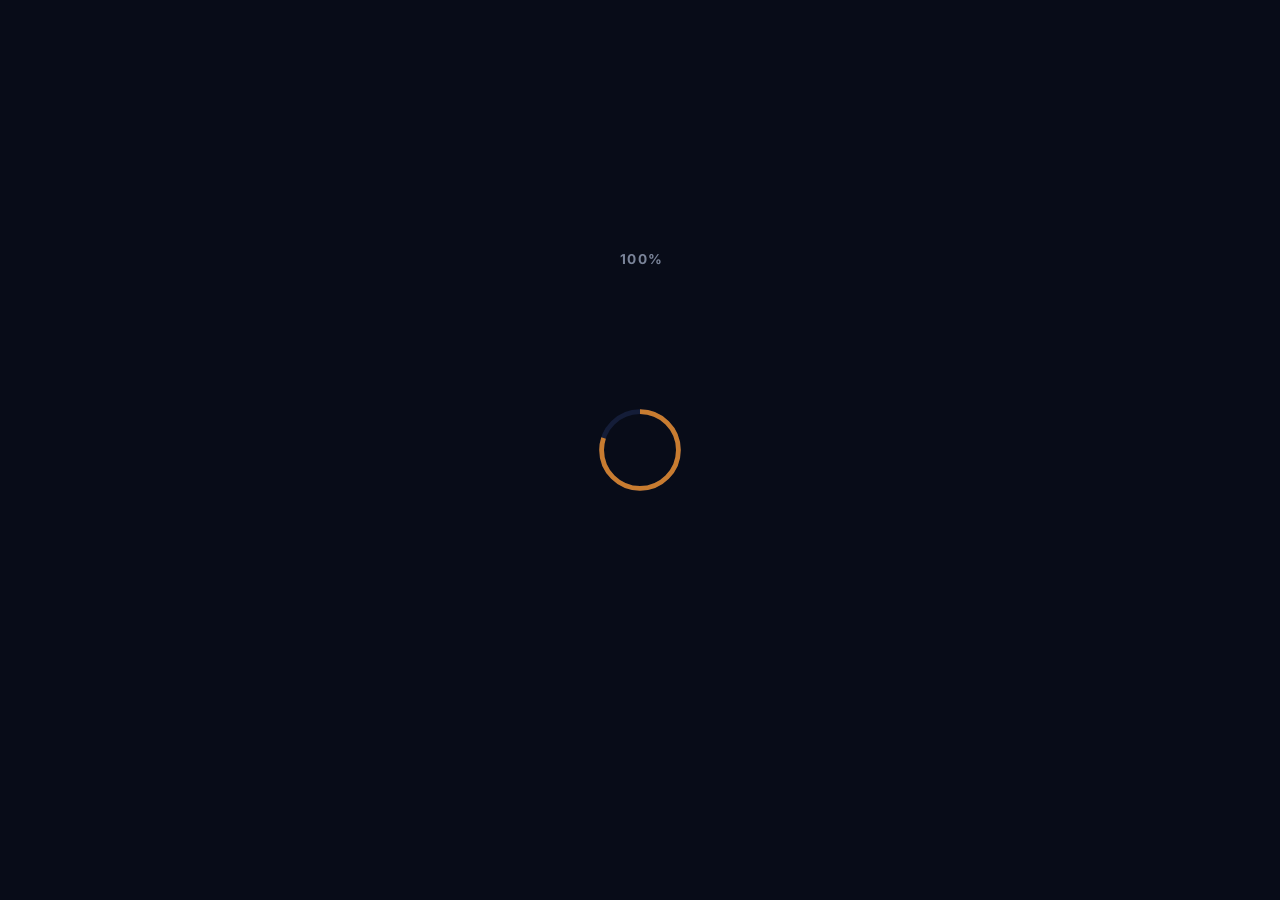
==== index.html @ 6e46254b "deploy: a4b067f86f4d2f88b8461b05ccd16cf66bb3392d" ====
<!DOCTYPE html>
<html lang="en">

<head>
    <meta charset="utf-8" />
    <meta name="viewport" content="width=device-width, initial-scale=1.0" />
    <meta name="description" content="EthicForge — Ethical and sovereign digital craftsmanship. Applications built with respect for privacy, European sovereignty, and transparency." />
    <title>EthicForge — Ethical Digital Craftsmanship</title>
    <base href="/" />
    <link href="_framework/dotnet.26fr80k7ma.js" rel="preload" as="script" fetchpriority="high" crossorigin="anonymous" integrity="sha256-dnIA1uDi0eqRnFB8xCW4eML1jKL5rhtT2BlMMt1Hv2U=" />
    <link rel="preconnect" href="https://fonts.googleapis.com" />
    <link rel="preconnect" href="https://fonts.gstatic.com" crossorigin />
    <link href="https://fonts.googleapis.com/css2?family=Inter:wght@300;400;500;600;700&family=Playfair+Display:ital,wght@0,600;0,700;1,600&display=swap" rel="stylesheet" />
    <link rel="stylesheet" href="css/app.css" />
    <link rel="icon" type="image/png" href="favicon.png" />
    <link href="EthicForge.styles.css" rel="stylesheet" />
    <script type="importmap">{
  "imports": {
    "./_framework/blazor.webassembly.js": "./_framework/blazor.webassembly.66stpp682q.js",
    "./_framework/dotnet.js": "./_framework/dotnet.26fr80k7ma.js",
    "./_framework/dotnet.native.js": "./_framework/dotnet.native.69poregybn.js",
    "./_framework/dotnet.runtime.js": "./_framework/dotnet.runtime.q5rqv3xrhm.js"
  },
  "scopes": {},
  "integrity": {
    "./_framework/blazor.webassembly.66stpp682q.js": "sha256-3lCWrko3zwspV40aQhs2S/IMkRSarnHRKIdkHhuXIBA=",
    "./_framework/blazor.webassembly.js": "sha256-3lCWrko3zwspV40aQhs2S/IMkRSarnHRKIdkHhuXIBA=",
    "./_framework/dotnet.26fr80k7ma.js": "sha256-dnIA1uDi0eqRnFB8xCW4eML1jKL5rhtT2BlMMt1Hv2U=",
    "./_framework/dotnet.js": "sha256-dnIA1uDi0eqRnFB8xCW4eML1jKL5rhtT2BlMMt1Hv2U=",
    "./_framework/dotnet.native.69poregybn.js": "sha256-JvdIvkSF0x6euoPT2QnQSMg2Gyv2oJbFeBi1XmWLYFU=",
    "./_framework/dotnet.native.js": "sha256-JvdIvkSF0x6euoPT2QnQSMg2Gyv2oJbFeBi1XmWLYFU=",
    "./_framework/dotnet.runtime.js": "sha256-ArknccFM1sHNVcih0x1h52AG+abNCoQjl6BlVrv3ePw=",
    "./_framework/dotnet.runtime.q5rqv3xrhm.js": "sha256-ArknccFM1sHNVcih0x1h52AG+abNCoQjl6BlVrv3ePw="
  }
}</script>
</head>

<body>
    <div id="app">
        <div class="loading-screen">
            <svg class="loading-forge" viewBox="0 0 80 80" xmlns="http://www.w3.org/2000/svg">
                <circle r="32" cx="40" cy="40" />
                <circle r="32" cx="40" cy="40" />
            </svg>
            <div class="loading-progress-text"></div>
        </div>
    </div>

    <div id="blazor-error-ui">
        An unhandled error has occurred.
        <a href="." class="reload">Reload</a>
        <span class="dismiss">🗙</span>
    </div>
    <script src="js/animationHelper.js"></script>
    <script src="_framework/blazor.webassembly.66stpp682q.js"></script>
</body>

</html>
---- css/app.css ----
/* ============================================================
   EthicForge — Global Theme
   ============================================================ */

:root {
    /* Palette */
    --color-bg:               #080c18;
    --color-surface:          #0e1428;
    --color-surface-elevated: #141d38;
    --color-border:           rgba(200, 124, 48, 0.18);
    --color-border-subtle:    rgba(255, 255, 255, 0.06);

    /* Brand */
    --color-primary:          #c87c30;
    --color-primary-light:    #e8a040;
    --color-primary-glow:     rgba(200, 124, 48, 0.25);
    --color-secondary:        #2060c8;
    --color-accent:           #2db886;

    /* Text */
    --color-text:             #eef0f6;
    --color-text-muted:       #7a8499;
    --color-text-dim:         #4a5268;

    /* Gradients */
    --gradient-hero:          linear-gradient(135deg, #080c18 0%, #0e1428 40%, #0a1020 100%);
    --gradient-forge:         linear-gradient(135deg, var(--color-primary) 0%, var(--color-primary-light) 100%);
    --gradient-card:          linear-gradient(145deg, #0e1428 0%, #141d38 100%);

    /* Typography */
    --font-heading: 'Playfair Display', Georgia, serif;
    --font-body:    'Inter', 'Helvetica Neue', Arial, sans-serif;

    /* Spacing */
    --section-padding: 5rem 0;
    --container-max:   1180px;

    /* Radius */
    --radius-sm:  6px;
    --radius-md: 12px;
    --radius-lg: 20px;

    /* Shadows */
    --shadow-card:  0 4px 24px rgba(0, 0, 0, 0.4), 0 1px 4px rgba(0, 0, 0, 0.3);
    --shadow-glow:  0 0 32px var(--color-primary-glow);
    --shadow-hover: 0 8px 40px rgba(0, 0, 0, 0.5), 0 0 24px var(--color-primary-glow);

    /* Transitions */
    --transition-fast:   150ms ease;
    --transition-normal: 300ms ease;
    --transition-slow:   600ms ease;
}

/* ============================================================
   Reset & Base
   ============================================================ */

*, *::before, *::after {
    box-sizing: border-box;
    margin: 0;
    padding: 0;
}

html {
    scroll-behavior: smooth;
}

html, body {
    font-family: var(--font-body);
    background-color: var(--color-bg);
    color: var(--color-text);
    line-height: 1.65;
    font-size: 16px;
    -webkit-font-smoothing: antialiased;
    -moz-osx-font-smoothing: grayscale;
}

h1, h2, h3, h4, h5, h6 {
    font-family: var(--font-heading);
    line-height: 1.2;
    color: var(--color-text);
}

a {
    color: var(--color-primary-light);
    text-decoration: none;
    transition: color var(--transition-fast);
}

a:hover {
    color: var(--color-primary);
}

h1:focus {
    outline: none;
}

/* ============================================================
   Layout Utilities
   ============================================================ */

.container {
    max-width: var(--container-max);
    margin: 0 auto;
    padding: 0 1.5rem;
}

.section {
    padding: var(--section-padding);
}

.section--alt {
    background-color: var(--color-surface);
}

.section--dark {
    background-color: var(--color-surface-elevated);
}

/* ============================================================
   Buttons
   ============================================================ */

.btn {
    display: inline-flex;
    align-items: center;
    gap: 0.5rem;
    padding: 0.75rem 1.75rem;
    font-family: var(--font-body);
    font-size: 0.95rem;
    font-weight: 600;
    border-radius: var(--radius-md);
    border: none;
    cursor: pointer;
    text-decoration: none;
    transition: all var(--transition-normal);
    letter-spacing: 0.02em;
}

.btn-primary {
    background: var(--gradient-forge);
    color: #fff;
    box-shadow: 0 4px 16px rgba(200, 124, 48, 0.3);
}

.btn-primary:hover {
    transform: translateY(-2px);
    box-shadow: 0 8px 24px rgba(200, 124, 48, 0.5);
    color: #fff;
}

.btn-outline {
    background: transparent;
    color: var(--color-primary-light);
    border: 1.5px solid var(--color-border);
}

.btn-outline:hover {
    background: var(--color-primary-glow);
    border-color: var(--color-primary);
    color: var(--color-primary-light);
    transform: translateY(-2px);
}

/* ============================================================
   Scroll Animations
   ============================================================ */

.animate-on-scroll {
    opacity: 0;
    transform: translateY(28px);
    transition: opacity var(--transition-slow), transform var(--transition-slow);
}

.animate-on-scroll.is-visible {
    opacity: 1;
    transform: translateY(0);
}

.animate-on-scroll[data-delay="1"] { transition-delay: 100ms; }
.animate-on-scroll[data-delay="2"] { transition-delay: 200ms; }
.animate-on-scroll[data-delay="3"] { transition-delay: 300ms; }
.animate-on-scroll[data-delay="4"] { transition-delay: 400ms; }
.animate-on-scroll[data-delay="5"] { transition-delay: 500ms; }

/* ============================================================
   Page Entry Animation
   ============================================================ */

@keyframes fadeSlideUp {
    from { opacity: 0; transform: translateY(24px); }
    to   { opacity: 1; transform: translateY(0); }
}

@keyframes fadeIn {
    from { opacity: 0; }
    to   { opacity: 1; }
}

@keyframes glowPulse {
    0%, 100% { box-shadow: 0 0 20px var(--color-primary-glow); }
    50%       { box-shadow: 0 0 48px rgba(200, 124, 48, 0.45); }
}

@keyframes gradientShift {
    0%   { background-position: 0% 50%; }
    50%  { background-position: 100% 50%; }
    100% { background-position: 0% 50%; }
}

@keyframes float {
    0%, 100% { transform: translateY(0); }
    50%       { transform: translateY(-8px); }
}

/* ============================================================
   Loading Screen
   ============================================================ */

.loading-screen {
    display: flex;
    flex-direction: column;
    align-items: center;
    justify-content: center;
    min-height: 100vh;
    background: var(--color-bg);
}

.loading-forge {
    display: block;
    width: 6rem;
    height: 6rem;
}

.loading-forge circle {
    fill: none;
    stroke: var(--color-surface-elevated);
    stroke-width: 4px;
    transform-origin: 50% 50%;
    transform: rotate(-90deg);
}

.loading-forge circle:last-child {
    stroke: var(--color-primary);
    stroke-dasharray: calc(3.141 * var(--blazor-load-percentage, 0%) * 0.64), 500%;
    transition: stroke-dasharray 0.05s ease-in-out;
}

.loading-progress-text {
    margin-top: 1rem;
    color: var(--color-text-muted);
    font-size: 0.85rem;
    letter-spacing: 0.08em;
    text-transform: uppercase;
}

.loading-progress-text::after {
    content: attr(class);
    content: "Loading…";
}

/* ============================================================
   Error UI
   ============================================================ */

#blazor-error-ui {
    color-scheme: dark;
    background: #1a0a0a;
    border-top: 2px solid #c83030;
    color: #f0d0d0;
    bottom: 0;
    box-shadow: 0 -2px 12px rgba(200, 48, 48, 0.3);
    box-sizing: border-box;
    display: none;
    left: 0;
    padding: 0.75rem 1.5rem;
    position: fixed;
    width: 100%;
    z-index: 9999;
    font-size: 0.9rem;
}

#blazor-error-ui .dismiss {
    cursor: pointer;
    position: absolute;
    right: 1rem;
    top: 0.6rem;
    font-size: 1.1rem;
}

#blazor-error-ui .reload {
    color: #e88080;
    text-decoration: underline;
    margin-left: 0.5rem;
}

.blazor-error-boundary {
    background: #1a0a0a;
    border: 1px solid #c83030;
    border-radius: var(--radius-md);
    padding: 1rem 1rem 1rem 3.5rem;
    color: #f0d0d0;
    position: relative;
}

.blazor-error-boundary::before {
    content: "⚠";
    position: absolute;
    left: 1rem;
    top: 1rem;
    font-size: 1.5rem;
}

.blazor-error-boundary::after {
    content: "An error has occurred.";
}

/* ============================================================
   Form Elements
   ============================================================ */

.form-group {
    display: flex;
    flex-direction: column;
    gap: 0.4rem;
}

.form-label {
    font-size: 0.9rem;
    font-weight: 500;
    color: var(--color-text-muted);
    letter-spacing: 0.03em;
}

.form-control {
    background: var(--color-surface-elevated);
    border: 1.5px solid var(--color-border);
    border-radius: var(--radius-sm);
    color: var(--color-text);
    font-family: var(--font-body);
    font-size: 0.95rem;
    padding: 0.75rem 1rem;
    width: 100%;
    transition: border-color var(--transition-fast), box-shadow var(--transition-fast);
    outline: none;
}

.form-control:focus {
    border-color: var(--color-primary);
    box-shadow: 0 0 0 3px var(--color-primary-glow);
}

.form-control::placeholder {
    color: var(--color-text-dim);
}

.valid.modified:not([type=checkbox]) {
    border-color: var(--color-accent);
}

.invalid {
    border-color: #c83030;
}

.validation-message {
    color: #e87070;
    font-size: 0.82rem;
}

/* ============================================================
   Divider
   ============================================================ */

.divider {
    height: 1px;
    background: linear-gradient(90deg, transparent, var(--color-border), transparent);
    margin: 0;
}

/* ============================================================
   Badge
   ============================================================ */

.badge {
    display: inline-flex;
    align-items: center;
    gap: 0.3rem;
    padding: 0.3rem 0.8rem;
    font-size: 0.78rem;
    font-weight: 600;
    border-radius: 100px;
    letter-spacing: 0.04em;
    text-transform: uppercase;
}

.badge--primary {
    background: var(--color-primary-glow);
    color: var(--color-primary-light);
    border: 1px solid var(--color-border);
}

.badge--accent {
    background: rgba(45, 184, 134, 0.15);
    color: var(--color-accent);
    border: 1px solid rgba(45, 184, 134, 0.3);
}

.badge--secondary {
    background: rgba(32, 96, 200, 0.15);
    color: #5090e8;
    border: 1px solid rgba(32, 96, 200, 0.3);
}

#blazor-error-ui {
    color-scheme: light only;
    background: lightyellow;
    bottom: 0;
    box-shadow: 0 -1px 2px rgba(0, 0, 0, 0.2);
    box-sizing: border-box;
    display: none;
    left: 0;
    padding: 0.6rem 1.25rem 0.7rem 1.25rem;
    position: fixed;
    width: 100%;
    z-index: 1000;
}

    #blazor-error-ui .dismiss {
        cursor: pointer;
        position: absolute;
        right: 0.75rem;
        top: 0.5rem;
    }

.blazor-error-boundary {
    background: url([data-uri]) no-repeat 1rem/1.8rem, #b32121;
    padding: 1rem 1rem 1rem 3.7rem;
    color: white;
}

    .blazor-error-boundary::after {
        content: "An error has occurred."
    }

.loading-progress {
    position: absolute;
    display: block;
    width: 8rem;
    height: 8rem;
    inset: 20vh 0 auto 0;
    margin: 0 auto 0 auto;
}

    .loading-progress circle {
        fill: none;
        stroke: #e0e0e0;
        stroke-width: 0.6rem;
        transform-origin: 50% 50%;
        transform: rotate(-90deg);
    }

        .loading-progress circle:last-child {
            stroke: #1b6ec2;
            stroke-dasharray: calc(3.141 * var(--blazor-load-percentage, 0%) * 0.8), 500%;
            transition: stroke-dasharray 0.05s ease-in-out;
        }

.loading-progress-text {
    position: absolute;
    text-align: center;
    font-weight: bold;
    inset: calc(20vh + 3.25rem) 0 auto 0.2rem;
}

    .loading-progress-text:after {
        content: var(--blazor-load-percentage-text, "Loading");
    }

code {
    color: #c02d76;
}

.form-floating > .form-control-plaintext::placeholder, .form-floating > .form-control::placeholder {
    color: var(--bs-secondary-color);
    text-align: end;
}

.form-floating > .form-control-plaintext:focus::placeholder, .form-floating > .form-control:focus::placeholder {
    text-align: start;
}
---- EthicForge.styles.css ----
/* /Components/Shared/AppCard.razor.rz.scp.css */
.app-card[b-y9lmzul1z5] {
    background: var(--gradient-card);
    border: 1px solid var(--color-border);
    border-radius: var(--radius-lg);
    padding: 2rem;
    display: flex;
    flex-direction: column;
    gap: 1rem;
    transition: border-color var(--transition-normal), box-shadow var(--transition-normal), transform var(--transition-normal);
}

.app-card:hover[b-y9lmzul1z5] {
    border-color: var(--color-primary);
    box-shadow: var(--shadow-hover);
    transform: translateY(-6px);
}

.app-card__header[b-y9lmzul1z5] {
    display: flex;
    align-items: center;
    justify-content: space-between;
}

.app-card__icon[b-y9lmzul1z5] {
    font-size: 2.5rem;
    line-height: 1;
    width: 3.5rem;
    height: 3.5rem;
    display: flex;
    align-items: center;
    justify-content: center;
    background: var(--color-primary-glow);
    border-radius: var(--radius-md);
    border: 1px solid var(--color-border);
}

.app-card__title[b-y9lmzul1z5] {
    font-family: var(--font-heading);
    font-size: 1.3rem;
    font-weight: 600;
    color: var(--color-text);
}

.app-card__description[b-y9lmzul1z5] {
    font-size: 0.93rem;
    color: var(--color-text-muted);
    line-height: 1.7;
    flex: 1;
}

.app-card__tags[b-y9lmzul1z5] {
    display: flex;
    flex-wrap: wrap;
    gap: 0.4rem;
}

.app-card__link[b-y9lmzul1z5] {
    align-self: flex-start;
    margin-top: 0.5rem;
    font-size: 0.88rem;
    padding: 0.55rem 1.2rem;
}
/* /Components/Shared/HeroSection.razor.rz.scp.css */
.hero[b-16h25cfgze] {
    position: relative;
    min-height: 100vh;
    display: flex;
    flex-direction: column;
    justify-content: center;
    overflow: hidden;
    background: var(--gradient-hero);
}

.hero__bg-grid[b-16h25cfgze] {
    position: absolute;
    inset: 0;
    background-image:
        linear-gradient(rgba(200, 124, 48, 0.04) 1px, transparent 1px),
        linear-gradient(90deg, rgba(200, 124, 48, 0.04) 1px, transparent 1px);
    background-size: 60px 60px;
    mask-image: radial-gradient(ellipse 80% 80% at 50% 50%, black 30%, transparent 100%);
}

.hero__glow[b-16h25cfgze] {
    position: absolute;
    width: 700px;
    height: 700px;
    top: 50%;
    left: 50%;
    transform: translate(-50%, -55%);
    background: radial-gradient(circle, rgba(200, 124, 48, 0.12) 0%, transparent 65%);
    pointer-events: none;
    animation: glowPulse 6s ease-in-out infinite;
}

.hero__content[b-16h25cfgze] {
    position: relative;
    z-index: 1;
    text-align: center;
    padding-top: 6rem;
    padding-bottom: 4rem;
}

.hero__eyebrow[b-16h25cfgze] {
    margin-bottom: 1.5rem;
    animation: fadeSlideUp 0.7s ease both;
}

.hero__title[b-16h25cfgze] {
    font-size: clamp(2.4rem, 6vw, 5rem);
    font-weight: 700;
    line-height: 1.1;
    letter-spacing: -0.02em;
    background: linear-gradient(135deg, #eef0f6 30%, var(--color-primary-light) 100%);
    -webkit-background-clip: text;
    -webkit-text-fill-color: transparent;
    background-clip: text;
    margin-bottom: 1.5rem;
    animation: fadeSlideUp 0.7s 0.1s ease both;
}

.hero__subtitle[b-16h25cfgze] {
    font-size: clamp(1rem, 2vw, 1.25rem);
    color: var(--color-text-muted);
    max-width: 640px;
    margin: 0 auto 2.5rem;
    line-height: 1.7;
    animation: fadeSlideUp 0.7s 0.2s ease both;
}

.hero__actions[b-16h25cfgze] {
    display: flex;
    gap: 1rem;
    justify-content: center;
    flex-wrap: wrap;
    animation: fadeSlideUp 0.7s 0.3s ease both;
}

.hero__scroll-hint[b-16h25cfgze] {
    position: absolute;
    bottom: 2rem;
    left: 50%;
    transform: translateX(-50%);
    display: flex;
    flex-direction: column;
    align-items: center;
    animation: fadeIn 1s 1s ease both;
}

.hero__scroll-icon[b-16h25cfgze] {
    display: block;
    width: 24px;
    height: 24px;
    border-right: 2px solid var(--color-primary);
    border-bottom: 2px solid var(--color-primary);
    transform: rotate(45deg);
    animation: float 1.8s ease-in-out infinite;
    opacity: 0.7;
}

@media (max-width: 640px) {
    .hero__content[b-16h25cfgze] {
        padding-top: 5rem;
    }

    .hero__actions[b-16h25cfgze] {
        flex-direction: column;
        align-items: center;
    }
}
/* /Components/Shared/SectionTitle.razor.rz.scp.css */
.section-title[b-678awz00w9] {
    margin-bottom: 3rem;
}

.section-title--centered[b-678awz00w9] {
    text-align: center;
}

.section-title__eyebrow[b-678awz00w9] {
    display: inline-block;
    font-size: 0.8rem;
    font-weight: 700;
    letter-spacing: 0.12em;
    text-transform: uppercase;
    color: var(--color-primary);
    margin-bottom: 0.75rem;
    position: relative;
    padding: 0 1rem;
}

.section-title__eyebrow[b-678awz00w9]::before,
.section-title__eyebrow[b-678awz00w9]::after {
    content: '';
    position: absolute;
    top: 50%;
    width: 24px;
    height: 1px;
    background: var(--color-primary);
    opacity: 0.6;
}

.section-title__eyebrow[b-678awz00w9]::before { right: 100%; transform: translateX(8px); }
.section-title__eyebrow[b-678awz00w9]::after  { left: 100%;  transform: translateX(-8px); }

.section-title__heading[b-678awz00w9] {
    font-size: clamp(1.8rem, 4vw, 2.8rem);
    font-weight: 700;
    color: var(--color-text);
    margin-bottom: 1rem;
}

.section-title__subtitle[b-678awz00w9] {
    font-size: 1.05rem;
    color: var(--color-text-muted);
    max-width: 560px;
    line-height: 1.7;
}

.section-title--centered .section-title__subtitle[b-678awz00w9] {
    margin: 0 auto;
}
/* /Components/Shared/ValueCard.razor.rz.scp.css */
.value-card[b-uktb8iy7e4] {
    display: flex;
    gap: 1.25rem;
    align-items: flex-start;
    background: var(--gradient-card);
    border: 1px solid var(--color-border);
    border-radius: var(--radius-lg);
    padding: 1.75rem;
    transition: border-color var(--transition-normal), box-shadow var(--transition-normal), transform var(--transition-normal);
}

.value-card:hover[b-uktb8iy7e4] {
    border-color: var(--color-primary);
    box-shadow: var(--shadow-hover);
    transform: translateY(-4px);
}

.value-card__icon[b-uktb8iy7e4] {
    font-size: 2rem;
    line-height: 1;
    flex-shrink: 0;
    width: 3rem;
    height: 3rem;
    display: flex;
    align-items: center;
    justify-content: center;
    background: var(--color-primary-glow);
    border-radius: var(--radius-md);
    border: 1px solid var(--color-border);
}

.value-card__body[b-uktb8iy7e4] {
    flex: 1;
}

.value-card__title[b-uktb8iy7e4] {
    font-family: var(--font-heading);
    font-size: 1.15rem;
    font-weight: 600;
    color: var(--color-text);
    margin-bottom: 0.5rem;
}

.value-card__description[b-uktb8iy7e4] {
    font-size: 0.92rem;
    color: var(--color-text-muted);
    line-height: 1.65;
}
/* /Layout/Footer.razor.rz.scp.css */
.site-footer[b-7r4e5w9lx4] {
    background: var(--color-surface);
    margin-top: auto;
}

.site-footer__inner[b-7r4e5w9lx4] {
    display: grid;
    grid-template-columns: 1fr auto 1fr;
    align-items: center;
    gap: 2rem;
    padding-top: 3rem;
    padding-bottom: 2.5rem;
}

.site-footer__brand[b-7r4e5w9lx4] {
    display: flex;
    flex-direction: column;
    gap: 0.4rem;
}

.site-footer__brand-icon[b-7r4e5w9lx4] {
    font-size: 1.5rem;
    color: var(--color-primary);
}

.site-footer__brand-name[b-7r4e5w9lx4] {
    font-family: var(--font-heading);
    font-size: 1.1rem;
    font-weight: 700;
    color: var(--color-text);
}

.site-footer__tagline[b-7r4e5w9lx4] {
    font-size: 0.83rem;
    color: var(--color-text-dim);
}

.site-footer__nav[b-7r4e5w9lx4] {
    display: flex;
    flex-direction: column;
    gap: 0.5rem;
    align-items: center;
}

.site-footer__link[b-7r4e5w9lx4] {
    font-size: 0.88rem;
    color: var(--color-text-muted);
    text-decoration: none;
    transition: color var(--transition-fast);
}

.site-footer__link:hover[b-7r4e5w9lx4] {
    color: var(--color-primary-light);
}

.site-footer__badges[b-7r4e5w9lx4] {
    display: flex;
    flex-direction: column;
    gap: 0.5rem;
    align-items: flex-end;
}

.site-footer__bottom[b-7r4e5w9lx4] {
    border-top: 1px solid var(--color-border-subtle);
    padding: 1rem 0;
}

.site-footer__bottom .container[b-7r4e5w9lx4] {
    display: flex;
    justify-content: space-between;
    align-items: center;
    font-size: 0.82rem;
    color: var(--color-text-dim);
}

.site-footer__bottom a[b-7r4e5w9lx4] {
    color: var(--color-text-dim);
    text-decoration: none;
    transition: color var(--transition-fast);
}

.site-footer__bottom a:hover[b-7r4e5w9lx4] {
    color: var(--color-primary-light);
}

@media (max-width: 768px) {
    .site-footer__inner[b-7r4e5w9lx4] {
        grid-template-columns: 1fr;
        text-align: center;
    }

    .site-footer__brand[b-7r4e5w9lx4] {
        align-items: center;
    }

    .site-footer__badges[b-7r4e5w9lx4] {
        align-items: center;
        flex-direction: row;
        flex-wrap: wrap;
        justify-content: center;
    }

    .site-footer__bottom .container[b-7r4e5w9lx4] {
        flex-direction: column;
        gap: 0.5rem;
    }
}
/* /Layout/Header.razor.rz.scp.css */
.site-header[b-1p9797nj6e] {
    position: fixed;
    top: 0;
    left: 0;
    right: 0;
    z-index: 100;
    transition: background var(--transition-normal), box-shadow var(--transition-normal), backdrop-filter var(--transition-normal);
    background: transparent;
}

.site-header--scrolled[b-1p9797nj6e] {
    background: rgba(8, 12, 24, 0.88);
    backdrop-filter: blur(16px);
    -webkit-backdrop-filter: blur(16px);
    box-shadow: 0 1px 0 var(--color-border-subtle);
}

.site-header__inner[b-1p9797nj6e] {
    display: flex;
    align-items: center;
    justify-content: space-between;
    height: 4.5rem;
}

/* Brand */
.site-header__brand[b-1p9797nj6e] {
    display: flex;
    align-items: center;
    gap: 0.6rem;
    text-decoration: none;
    color: var(--color-text);
    font-weight: 700;
    font-size: 1.1rem;
    letter-spacing: 0.02em;
    transition: color var(--transition-fast);
}

.site-header__brand:hover[b-1p9797nj6e] {
    color: var(--color-primary-light);
}

.site-header__brand-icon[b-1p9797nj6e] {
    font-size: 1.4rem;
    line-height: 1;
    color: var(--color-primary);
}

.site-header__brand-name[b-1p9797nj6e] {
    font-family: var(--font-heading);
}

/* Navigation */
.site-header__nav[b-1p9797nj6e] {
    display: flex;
    align-items: center;
    gap: 0.25rem;
}

.site-header__link[b-1p9797nj6e] {
    padding: 0.5rem 0.9rem;
    font-size: 0.92rem;
    font-weight: 500;
    color: var(--color-text-muted);
    text-decoration: none;
    border-radius: var(--radius-sm);
    transition: color var(--transition-fast), background var(--transition-fast);
    letter-spacing: 0.01em;
}

.site-header__link:hover[b-1p9797nj6e] {
    color: var(--color-text);
    background: rgba(255, 255, 255, 0.06);
}

.site-header__link.active[b-1p9797nj6e] {
    color: var(--color-primary-light);
    background: var(--color-primary-glow);
}

/* Burger */
.site-header__burger[b-1p9797nj6e] {
    display: none;
    flex-direction: column;
    gap: 5px;
    background: none;
    border: none;
    cursor: pointer;
    padding: 0.5rem;
    border-radius: var(--radius-sm);
    transition: background var(--transition-fast);
}

.site-header__burger:hover[b-1p9797nj6e] {
    background: rgba(255, 255, 255, 0.06);
}

.site-header__burger span[b-1p9797nj6e] {
    display: block;
    width: 22px;
    height: 2px;
    background: var(--color-text-muted);
    border-radius: 2px;
    transition: transform var(--transition-normal), opacity var(--transition-normal), background var(--transition-fast);
}

.site-header__burger--open span:nth-child(1)[b-1p9797nj6e] {
    transform: translateY(7px) rotate(45deg);
    background: var(--color-primary);
}

.site-header__burger--open span:nth-child(2)[b-1p9797nj6e] {
    opacity: 0;
}

.site-header__burger--open span:nth-child(3)[b-1p9797nj6e] {
    transform: translateY(-7px) rotate(-45deg);
    background: var(--color-primary);
}

/* Mobile */
@media (max-width: 768px) {
    .site-header__burger[b-1p9797nj6e] {
        display: flex;
    }

    .site-header__nav[b-1p9797nj6e] {
        position: fixed;
        top: 4.5rem;
        left: 0;
        right: 0;
        flex-direction: column;
        align-items: stretch;
        background: rgba(8, 12, 24, 0.97);
        backdrop-filter: blur(20px);
        padding: 1rem;
        gap: 0.25rem;
        transform: translateY(-110%);
        opacity: 0;
        transition: transform var(--transition-normal), opacity var(--transition-normal);
        pointer-events: none;
        border-bottom: 1px solid var(--color-border);
    }

    .site-header__nav--open[b-1p9797nj6e] {
        transform: translateY(0);
        opacity: 1;
        pointer-events: all;
    }

    .site-header__link[b-1p9797nj6e] {
        padding: 0.9rem 1rem;
        font-size: 1rem;
    }
}
/* /Layout/MainLayout.razor.rz.scp.css */
.main-content[b-xq225tthth] {
    min-height: 100vh;
    display: flex;
    flex-direction: column;
}

/* /Layout/NavMenu.razor.rz.scp.css */
.navbar-toggler[b-r9l65b6pxp] {
    background-color: rgba(255, 255, 255, 0.1);
}

.top-row[b-r9l65b6pxp] {
    min-height: 3.5rem;
    background-color: rgba(0,0,0,0.4);
}

.navbar-brand[b-r9l65b6pxp] {
    font-size: 1.1rem;
}

.bi[b-r9l65b6pxp] {
    display: inline-block;
    position: relative;
    width: 1.25rem;
    height: 1.25rem;
    margin-right: 0.75rem;
    top: -1px;
    background-size: cover;
}

.bi-house-door-fill-nav-menu[b-r9l65b6pxp] {
    background-image: url("data:image/svg+xml,%3Csvg xmlns='http://www.w3.org/2000/svg' width='16' height='16' fill='white' class='bi bi-house-door-fill' viewBox='0 0 16 16'%3E%3Cpath d='M6.5 14.5v-3.505c0-.245.25-.495.5-.495h2c.25 0 .5.25.5.5v3.5a.5.5 0 0 0 .5.5h4a.5.5 0 0 0 .5-.5v-7a.5.5 0 0 0-.146-.354L13 5.793V2.5a.5.5 0 0 0-.5-.5h-1a.5.5 0 0 0-.5.5v1.293L8.354 1.146a.5.5 0 0 0-.708 0l-6 6A.5.5 0 0 0 1.5 7.5v7a.5.5 0 0 0 .5.5h4a.5.5 0 0 0 .5-.5Z'/%3E%3C/svg%3E");
}

.bi-plus-square-fill-nav-menu[b-r9l65b6pxp] {
    background-image: url("data:image/svg+xml,%3Csvg xmlns='http://www.w3.org/2000/svg' width='16' height='16' fill='white' class='bi bi-plus-square-fill' viewBox='0 0 16 16'%3E%3Cpath d='M2 0a2 2 0 0 0-2 2v12a2 2 0 0 0 2 2h12a2 2 0 0 0 2-2V2a2 2 0 0 0-2-2H2zm6.5 4.5v3h3a.5.5 0 0 1 0 1h-3v3a.5.5 0 0 1-1 0v-3h-3a.5.5 0 0 1 0-1h3v-3a.5.5 0 0 1 1 0z'/%3E%3C/svg%3E");
}

.bi-list-nested-nav-menu[b-r9l65b6pxp] {
    background-image: url("data:image/svg+xml,%3Csvg xmlns='http://www.w3.org/2000/svg' width='16' height='16' fill='white' class='bi bi-list-nested' viewBox='0 0 16 16'%3E%3Cpath fill-rule='evenodd' d='M4.5 11.5A.5.5 0 0 1 5 11h10a.5.5 0 0 1 0 1H5a.5.5 0 0 1-.5-.5zm-2-4A.5.5 0 0 1 3 7h10a.5.5 0 0 1 0 1H3a.5.5 0 0 1-.5-.5zm-2-4A.5.5 0 0 1 1 3h10a.5.5 0 0 1 0 1H1a.5.5 0 0 1-.5-.5z'/%3E%3C/svg%3E");
}

.nav-item[b-r9l65b6pxp] {
    font-size: 0.9rem;
    padding-bottom: 0.5rem;
}

    .nav-item:first-of-type[b-r9l65b6pxp] {
        padding-top: 1rem;
    }

    .nav-item:last-of-type[b-r9l65b6pxp] {
        padding-bottom: 1rem;
    }

    .nav-item[b-r9l65b6pxp]  a {
        color: #d7d7d7;
        border-radius: 4px;
        height: 3rem;
        display: flex;
        align-items: center;
        line-height: 3rem;
    }

.nav-item[b-r9l65b6pxp]  a.active {
    background-color: rgba(255,255,255,0.37);
    color: white;
}

.nav-item[b-r9l65b6pxp]  a:hover {
    background-color: rgba(255,255,255,0.1);
    color: white;
}

@media (min-width: 641px) {
    .navbar-toggler[b-r9l65b6pxp] {
        display: none;
    }

    .collapse[b-r9l65b6pxp] {
        /* Never collapse the sidebar for wide screens */
        display: block;
    }

    .nav-scrollable[b-r9l65b6pxp] {
        /* Allow sidebar to scroll for tall menus */
        height: calc(100vh - 3.5rem);
        overflow-y: auto;
    }
}
/* /Pages/Contact.razor.rz.scp.css */
.contact-hero[b-rla1b433xr] {
    padding: 10rem 0 5rem;
    background: var(--gradient-hero);
    text-align: center;
    animation: fadeSlideUp 0.7s ease both;
}

.contact-hero__content[b-rla1b433xr] {
    display: flex;
    flex-direction: column;
    align-items: center;
    gap: 1rem;
}

.contact-hero__content h1[b-rla1b433xr] {
    font-size: clamp(2rem, 5vw, 3.5rem);
    background: linear-gradient(135deg, #eef0f6 30%, var(--color-primary-light) 100%);
    -webkit-background-clip: text;
    -webkit-text-fill-color: transparent;
    background-clip: text;
}

.contact-hero__content p[b-rla1b433xr] {
    font-size: 1.1rem;
    color: var(--color-text-muted);
    max-width: 520px;
    line-height: 1.7;
}

/* Layout */
.contact-layout[b-rla1b433xr] {
    display: grid;
    grid-template-columns: 1fr 1fr;
    gap: 4rem;
    align-items: start;
}

/* Info */
.contact-info h2[b-rla1b433xr] {
    font-size: 1.8rem;
    margin-bottom: 1rem;
    color: var(--color-text);
}

.contact-info > p[b-rla1b433xr] {
    color: var(--color-text-muted);
    line-height: 1.75;
    margin-bottom: 2rem;
}

.contact-channels[b-rla1b433xr] {
    display: flex;
    flex-direction: column;
    gap: 1rem;
    margin-bottom: 2rem;
}

.contact-channel[b-rla1b433xr] {
    display: flex;
    align-items: center;
    gap: 1rem;
    padding: 1.25rem;
    background: var(--gradient-card);
    border: 1px solid var(--color-border);
    border-radius: var(--radius-md);
    text-decoration: none;
    color: var(--color-text);
    transition: border-color var(--transition-normal), transform var(--transition-normal), box-shadow var(--transition-normal);
}

.contact-channel:hover[b-rla1b433xr] {
    border-color: var(--color-primary);
    transform: translateX(4px);
    box-shadow: var(--shadow-card);
    color: var(--color-text);
}

.contact-channel__icon[b-rla1b433xr] {
    font-size: 1.5rem;
    width: 2.8rem;
    height: 2.8rem;
    display: flex;
    align-items: center;
    justify-content: center;
    background: var(--color-primary-glow);
    border-radius: var(--radius-sm);
    flex-shrink: 0;
}

.contact-channel div[b-rla1b433xr] {
    display: flex;
    flex-direction: column;
    gap: 0.15rem;
}

.contact-channel strong[b-rla1b433xr] {
    font-size: 0.9rem;
    font-weight: 600;
    color: var(--color-text);
}

.contact-channel span[b-rla1b433xr] {
    font-size: 0.82rem;
    color: var(--color-text-muted);
}

.contact-note[b-rla1b433xr] {
    padding: 1.25rem;
    background: rgba(45, 184, 134, 0.06);
    border: 1px solid rgba(45, 184, 134, 0.2);
    border-radius: var(--radius-md);
    display: flex;
    flex-direction: column;
    gap: 0.75rem;
}

.contact-note p[b-rla1b433xr] {
    font-size: 0.85rem;
    color: var(--color-text-muted);
    line-height: 1.65;
    margin: 0;
}

/* Form */
.contact-form[b-rla1b433xr] {
    background: var(--gradient-card);
    border: 1px solid var(--color-border);
    border-radius: var(--radius-lg);
    padding: 2.5rem;
    display: flex;
    flex-direction: column;
    gap: 1.25rem;
}

.contact-form h3[b-rla1b433xr] {
    font-size: 1.3rem;
    color: var(--color-text);
    margin-bottom: 0.25rem;
}

.contact-form textarea.form-control[b-rla1b433xr] {
    resize: vertical;
    min-height: 120px;
}

.contact-form__submit[b-rla1b433xr] {
    align-self: flex-start;
    width: 100%;
    justify-content: center;
}

.contact-form__hint[b-rla1b433xr] {
    font-size: 0.78rem;
    color: var(--color-text-dim);
    text-align: center;
    line-height: 1.5;
}

@media (max-width: 900px) {
    .contact-layout[b-rla1b433xr] {
        grid-template-columns: 1fr;
        gap: 3rem;
    }
}
/* /Pages/Home.razor.rz.scp.css */
.values-grid[b-8jht72g1w5] {
    display: grid;
    grid-template-columns: repeat(3, 1fr);
    gap: 1.5rem;
}

.apps-grid[b-8jht72g1w5] {
    display: grid;
    grid-template-columns: repeat(auto-fill, minmax(340px, 1fr));
    gap: 1.5rem;
    margin-bottom: 2rem;
}

.apps-more[b-8jht72g1w5] {
    text-align: center;
    color: var(--color-text-muted);
    font-size: 0.9rem;
    font-style: italic;
}

.manifesto[b-8jht72g1w5] {
    max-width: 760px;
    margin: 0 auto;
    text-align: center;
    display: flex;
    flex-direction: column;
    align-items: center;
    gap: 1.5rem;
}

.manifesto__eyebrow[b-8jht72g1w5] {
    align-self: center;
}

.manifesto__quote[b-8jht72g1w5] {
    font-family: var(--font-heading);
    font-size: clamp(1.2rem, 2.5vw, 1.65rem);
    font-style: italic;
    color: var(--color-text);
    line-height: 1.5;
    border-left: none;
    padding: 0;
    position: relative;
}

.manifesto__quote[b-8jht72g1w5]::before {
    content: '"';
    font-size: 5rem;
    line-height: 0;
    position: absolute;
    top: 1.5rem;
    left: -1rem;
    color: var(--color-primary);
    opacity: 0.3;
    font-family: var(--font-heading);
}

.manifesto__body[b-8jht72g1w5] {
    color: var(--color-text-muted);
    font-size: 1rem;
    line-height: 1.75;
    max-width: 600px;
}

@media (max-width: 900px) {
    .values-grid[b-8jht72g1w5] {
        grid-template-columns: repeat(2, 1fr);
    }
}

@media (max-width: 600px) {
    .values-grid[b-8jht72g1w5] {
        grid-template-columns: 1fr;
    }

    .apps-grid[b-8jht72g1w5] {
        grid-template-columns: 1fr;
    }
}
/* /Pages/NotFound.razor.rz.scp.css */
.notfound[b-40uzhreyf9] {
    position: relative;
    min-height: 100vh;
    display: flex;
    align-items: center;
    overflow: hidden;
    background: var(--gradient-hero);
}

.notfound__glow[b-40uzhreyf9] {
    position: absolute;
    width: 600px;
    height: 600px;
    top: 50%;
    left: 50%;
    transform: translate(-50%, -50%);
    background: radial-gradient(circle, rgba(200, 124, 48, 0.08) 0%, transparent 65%);
    pointer-events: none;
}

.notfound__content[b-40uzhreyf9] {
    position: relative;
    z-index: 1;
    text-align: center;
    display: flex;
    flex-direction: column;
    align-items: center;
    gap: 1.5rem;
}

.notfound__code[b-40uzhreyf9] {
    font-family: var(--font-heading);
    font-size: clamp(6rem, 18vw, 12rem);
    font-weight: 700;
    line-height: 1;
    background: linear-gradient(135deg, var(--color-surface-elevated) 0%, var(--color-primary-glow) 100%);
    -webkit-background-clip: text;
    -webkit-text-fill-color: transparent;
    background-clip: text;
    border: none;
}

.notfound__title[b-40uzhreyf9] {
    font-size: clamp(1.5rem, 4vw, 2.5rem);
    color: var(--color-text);
}

.notfound__message[b-40uzhreyf9] {
    font-size: 1.05rem;
    color: var(--color-text-muted);
    max-width: 440px;
    line-height: 1.75;
}

.notfound__actions[b-40uzhreyf9] {
    display: flex;
    gap: 1rem;
    flex-wrap: wrap;
    justify-content: center;
}
/* /Pages/Philosophy.razor.rz.scp.css */
.philosophy-hero[b-e3eb35nhaw] {
    position: relative;
    padding: 10rem 0 6rem;
    overflow: hidden;
    background: var(--gradient-hero);
    text-align: center;
}

.philosophy-hero__glow[b-e3eb35nhaw] {
    position: absolute;
    width: 600px;
    height: 600px;
    top: 50%;
    left: 50%;
    transform: translate(-50%, -60%);
    background: radial-gradient(circle, rgba(200, 124, 48, 0.1) 0%, transparent 65%);
    pointer-events: none;
}

.philosophy-hero__content[b-e3eb35nhaw] {
    position: relative;
    z-index: 1;
    display: flex;
    flex-direction: column;
    align-items: center;
    gap: 1.5rem;
    animation: fadeSlideUp 0.7s ease both;
}

.philosophy-hero__title[b-e3eb35nhaw] {
    font-size: clamp(2rem, 5vw, 3.8rem);
    font-weight: 700;
    line-height: 1.15;
    background: linear-gradient(135deg, #eef0f6 30%, var(--color-primary-light) 100%);
    -webkit-background-clip: text;
    -webkit-text-fill-color: transparent;
    background-clip: text;
}

.philosophy-hero__title em[b-e3eb35nhaw] {
    font-style: italic;
    -webkit-text-fill-color: var(--color-primary-light);
}

.philosophy-hero__subtitle[b-e3eb35nhaw] {
    font-size: clamp(1rem, 2vw, 1.2rem);
    color: var(--color-text-muted);
    max-width: 620px;
    line-height: 1.7;
}

/* Intro */
.philosophy-intro[b-e3eb35nhaw] {
    max-width: 700px;
    margin: 0 auto;
    text-align: center;
    display: flex;
    flex-direction: column;
    gap: 1rem;
    font-size: 1.1rem;
    color: var(--color-text-muted);
    line-height: 1.75;
}

.philosophy-intro strong[b-e3eb35nhaw] {
    color: var(--color-text);
}

/* Principles */
.principles-list[b-e3eb35nhaw] {
    display: grid;
    grid-template-columns: repeat(2, 1fr);
    gap: 2rem;
}

.principle[b-e3eb35nhaw] {
    display: flex;
    gap: 1.5rem;
    padding: 2rem;
    background: var(--gradient-card);
    border: 1px solid var(--color-border);
    border-radius: var(--radius-lg);
    transition: border-color var(--transition-normal), transform var(--transition-normal), box-shadow var(--transition-normal);
}

.principle:hover[b-e3eb35nhaw] {
    border-color: var(--color-primary);
    transform: translateY(-4px);
    box-shadow: var(--shadow-hover);
}

.principle__number[b-e3eb35nhaw] {
    font-family: var(--font-heading);
    font-size: 2.5rem;
    font-weight: 700;
    color: var(--color-primary);
    opacity: 0.4;
    line-height: 1;
    flex-shrink: 0;
    width: 3rem;
}

.principle__content h3[b-e3eb35nhaw] {
    font-family: var(--font-heading);
    font-size: 1.2rem;
    font-weight: 600;
    color: var(--color-text);
    margin-bottom: 0.75rem;
}

.principle__content p[b-e3eb35nhaw] {
    font-size: 0.93rem;
    color: var(--color-text-muted);
    line-height: 1.7;
}

.principle__content em[b-e3eb35nhaw] {
    color: var(--color-primary-light);
    font-style: italic;
}

/* Manifesto block */
.manifesto-block[b-e3eb35nhaw] {
    max-width: 700px;
    margin: 0 auto;
    text-align: center;
    display: flex;
    flex-direction: column;
    align-items: center;
    gap: 1.25rem;
}

.manifesto-block__title[b-e3eb35nhaw] {
    font-size: clamp(1.5rem, 3vw, 2.2rem);
    font-weight: 700;
    color: var(--color-text);
}

.manifesto-block p[b-e3eb35nhaw] {
    font-size: 1.05rem;
    color: var(--color-text-muted);
    line-height: 1.75;
}

.manifesto-block strong[b-e3eb35nhaw] {
    color: var(--color-primary-light);
}

.manifesto-block em[b-e3eb35nhaw] {
    color: var(--color-text);
}

.manifesto-block__cta[b-e3eb35nhaw] {
    display: flex;
    gap: 1rem;
    flex-wrap: wrap;
    justify-content: center;
    margin-top: 0.5rem;
}

@media (max-width: 768px) {
    .principles-list[b-e3eb35nhaw] {
        grid-template-columns: 1fr;
    }
}
/* /Pages/TermsConditions.razor.rz.scp.css */
.terms-hero[b-3shloiiz7g] {
    padding: 10rem 0 4rem;
    background: var(--gradient-hero);
    animation: fadeSlideUp 0.6s ease both;
    display: flex;
    flex-direction: column;
    gap: 1rem;
}

.terms-hero .container[b-3shloiiz7g] {
    display: flex;
    flex-direction: column;
    gap: 1rem;
}

.terms-hero h1[b-3shloiiz7g] {
    font-size: clamp(2rem, 5vw, 3rem);
    background: linear-gradient(135deg, #eef0f6 30%, var(--color-primary-light) 100%);
    -webkit-background-clip: text;
    -webkit-text-fill-color: transparent;
    background-clip: text;
}

.terms-hero__meta[b-3shloiiz7g] {
    font-size: 0.85rem;
    color: var(--color-text-dim);
}

/* Layout */
.terms-layout[b-3shloiiz7g] {
    display: grid;
    grid-template-columns: 220px 1fr;
    gap: 4rem;
    align-items: start;
}

/* TOC */
.terms-toc[b-3shloiiz7g] {
    position: sticky;
    top: 6rem;
    background: var(--gradient-card);
    border: 1px solid var(--color-border);
    border-radius: var(--radius-md);
    padding: 1.5rem;
    display: flex;
    flex-direction: column;
    gap: 0.4rem;
}

.terms-toc__title[b-3shloiiz7g] {
    font-size: 0.78rem;
    font-weight: 700;
    letter-spacing: 0.1em;
    text-transform: uppercase;
    color: var(--color-text-dim);
    margin-bottom: 0.5rem;
}

.terms-toc a[b-3shloiiz7g] {
    font-size: 0.83rem;
    color: var(--color-text-muted);
    text-decoration: none;
    padding: 0.3rem 0.5rem;
    border-radius: var(--radius-sm);
    transition: color var(--transition-fast), background var(--transition-fast);
    line-height: 1.4;
}

.terms-toc a:hover[b-3shloiiz7g] {
    color: var(--color-primary-light);
    background: var(--color-primary-glow);
}

/* Content */
.terms-content[b-3shloiiz7g] {
    display: flex;
    flex-direction: column;
    gap: 3rem;
}

.terms-section h2[b-3shloiiz7g] {
    font-size: 1.4rem;
    font-weight: 700;
    color: var(--color-text);
    margin-bottom: 1rem;
    padding-bottom: 0.75rem;
    border-bottom: 1px solid var(--color-border);
}

.terms-section p[b-3shloiiz7g] {
    font-size: 0.95rem;
    color: var(--color-text-muted);
    line-height: 1.8;
    margin-bottom: 0.75rem;
}

.terms-section p:last-child[b-3shloiiz7g] {
    margin-bottom: 0;
}

.terms-section ul[b-3shloiiz7g] {
    list-style: none;
    padding: 0;
    margin: 0.75rem 0;
    display: flex;
    flex-direction: column;
    gap: 0.5rem;
}

.terms-section ul li[b-3shloiiz7g] {
    font-size: 0.93rem;
    color: var(--color-text-muted);
    line-height: 1.7;
    padding-left: 1.5rem;
    position: relative;
}

.terms-section ul li[b-3shloiiz7g]::before {
    content: '→';
    position: absolute;
    left: 0;
    color: var(--color-primary);
    font-size: 0.85rem;
}

.terms-section a[b-3shloiiz7g] {
    color: var(--color-primary-light);
    text-decoration: underline;
    text-underline-offset: 3px;
}

.terms-section a:hover[b-3shloiiz7g] {
    color: var(--color-primary);
}

.terms-callout[b-3shloiiz7g] {
    padding: 1rem 1.25rem;
    border-radius: var(--radius-md);
    font-size: 0.9rem;
    line-height: 1.65;
    margin: 1rem 0;
}

.terms-callout--info[b-3shloiiz7g] {
    background: rgba(32, 96, 200, 0.08);
    border: 1px solid rgba(32, 96, 200, 0.2);
    color: #8ab0e8;
}

.terms-callout--accent[b-3shloiiz7g] {
    background: rgba(45, 184, 134, 0.08);
    border: 1px solid rgba(45, 184, 134, 0.2);
    color: var(--color-accent);
}

.terms-callout strong[b-3shloiiz7g] {
    display: block;
    margin-bottom: 0.25rem;
}

@media (max-width: 900px) {
    .terms-layout[b-3shloiiz7g] {
        grid-template-columns: 1fr;
    }

    .terms-toc[b-3shloiiz7g] {
        position: static;
        flex-direction: row;
        flex-wrap: wrap;
        gap: 0.5rem;
    }

    .terms-toc__title[b-3shloiiz7g] {
        width: 100%;
        margin-bottom: 0;
    }
}
/* /Pages/WishList.razor.rz.scp.css */
/* Hero */
.wishlist-hero[b-lvfbf8wdn4] {
    position: relative;
    padding: 8rem 0 6rem;
    background: var(--gradient-hero);
    overflow: hidden;
}

.wishlist-hero__glow[b-lvfbf8wdn4] {
    position: absolute;
    width: 800px;
    height: 600px;
    top: 50%;
    right: -10%;
    transform: translateY(-50%);
    background: radial-gradient(circle, rgba(45, 184, 134, 0.1) 0%, transparent 60%);
    pointer-events: none;
}

.wishlist-hero .container[b-lvfbf8wdn4] {
    display: grid;
    grid-template-columns: 1fr 1fr;
    gap: 4rem;
    align-items: center;
}

.wishlist-hero__content[b-lvfbf8wdn4] {
    display: flex;
    flex-direction: column;
    gap: 1.5rem;
    animation: fadeSlideUp 0.7s ease both;
}

.wishlist-hero__eyebrow[b-lvfbf8wdn4] {
    display: flex;
    gap: 0.5rem;
    flex-wrap: wrap;
}

.wishlist-hero__title[b-lvfbf8wdn4] {
    font-size: clamp(3rem, 7vw, 5rem);
    font-weight: 700;
    line-height: 1;
    background: linear-gradient(135deg, #eef0f6 20%, var(--color-accent) 100%);
    -webkit-background-clip: text;
    -webkit-text-fill-color: transparent;
    background-clip: text;
}

.wishlist-hero__subtitle[b-lvfbf8wdn4] {
    font-size: clamp(1rem, 2vw, 1.2rem);
    color: var(--color-text-muted);
    line-height: 1.75;
    max-width: 480px;
}

.wishlist-hero__actions[b-lvfbf8wdn4] {
    display: flex;
    gap: 1rem;
    flex-wrap: wrap;
}

/* App Preview */
.wishlist-hero__preview[b-lvfbf8wdn4] {
    animation: fadeSlideUp 0.7s 0.2s ease both;
}

.app-preview[b-lvfbf8wdn4] {
    background: var(--gradient-card);
    border: 1px solid var(--color-border);
    border-radius: var(--radius-lg);
    overflow: hidden;
    box-shadow: var(--shadow-hover);
}

.app-preview__bar[b-lvfbf8wdn4] {
    background: var(--color-surface-elevated);
    padding: 0.75rem 1rem;
    display: flex;
    align-items: center;
    gap: 0.4rem;
    border-bottom: 1px solid var(--color-border);
}

.app-preview__dot[b-lvfbf8wdn4] {
    width: 10px;
    height: 10px;
    border-radius: 50%;
    flex-shrink: 0;
}

.app-preview__dot--red[b-lvfbf8wdn4]    { background: #ff5f56; }
.app-preview__dot--orange[b-lvfbf8wdn4] { background: #ffbd2e; }
.app-preview__dot--green[b-lvfbf8wdn4]  { background: #27c93f; }

.app-preview__url[b-lvfbf8wdn4] {
    margin-left: 0.75rem;
    font-size: 0.78rem;
    color: var(--color-text-dim);
    background: var(--color-surface);
    padding: 0.25rem 0.75rem;
    border-radius: 100px;
    border: 1px solid var(--color-border-subtle);
}

.app-preview__body[b-lvfbf8wdn4] {
    padding: 1.25rem;
    display: flex;
    flex-direction: column;
    gap: 0.6rem;
}

.app-preview__wish[b-lvfbf8wdn4] {
    display: flex;
    align-items: center;
    gap: 0.75rem;
    padding: 0.75rem 1rem;
    background: var(--color-surface);
    border: 1px solid var(--color-border-subtle);
    border-radius: var(--radius-sm);
    font-size: 0.88rem;
    color: var(--color-text-muted);
    transition: border-color var(--transition-fast);
}

.app-preview__wish:hover[b-lvfbf8wdn4] {
    border-color: var(--color-border);
}

.app-preview__wish span:first-of-type[b-lvfbf8wdn4] {
    flex: 1;
    color: var(--color-text);
}

.app-preview__wish--highlighted[b-lvfbf8wdn4] {
    border-color: rgba(45, 184, 134, 0.3);
    background: rgba(45, 184, 134, 0.05);
}

.app-preview__wish-tag[b-lvfbf8wdn4] {
    font-size: 0.72rem;
    padding: 0.15rem 0.5rem;
    border-radius: 100px;
    background: var(--color-primary-glow);
    color: var(--color-primary-light);
    border: 1px solid var(--color-border);
    flex-shrink: 0;
}

.app-preview__add[b-lvfbf8wdn4] {
    padding: 0.75rem 1rem;
    border: 1px dashed var(--color-border);
    border-radius: var(--radius-sm);
    font-size: 0.83rem;
    color: var(--color-text-dim);
    text-align: center;
    cursor: pointer;
    transition: border-color var(--transition-fast), color var(--transition-fast);
}

.app-preview__add:hover[b-lvfbf8wdn4] {
    border-color: var(--color-accent);
    color: var(--color-accent);
}

/* Features */
.features-grid[b-lvfbf8wdn4] {
    display: grid;
    grid-template-columns: repeat(3, 1fr);
    gap: 1.5rem;
}

.feature[b-lvfbf8wdn4] {
    background: var(--gradient-card);
    border: 1px solid var(--color-border);
    border-radius: var(--radius-lg);
    padding: 1.75rem;
    display: flex;
    flex-direction: column;
    gap: 0.75rem;
    transition: border-color var(--transition-normal), transform var(--transition-normal), box-shadow var(--transition-normal);
}

.feature:hover[b-lvfbf8wdn4] {
    border-color: var(--color-accent);
    transform: translateY(-4px);
    box-shadow: 0 8px 40px rgba(0, 0, 0, 0.4), 0 0 24px rgba(45, 184, 134, 0.15);
}

.feature__icon[b-lvfbf8wdn4] {
    font-size: 2rem;
    line-height: 1;
}

.feature h3[b-lvfbf8wdn4] {
    font-family: var(--font-heading);
    font-size: 1.1rem;
    font-weight: 600;
    color: var(--color-text);
}

.feature p[b-lvfbf8wdn4] {
    font-size: 0.9rem;
    color: var(--color-text-muted);
    line-height: 1.65;
}

/* Commitments */
.commitments[b-lvfbf8wdn4] {
    display: grid;
    grid-template-columns: repeat(2, 1fr);
    gap: 1.5rem;
}

.commitment[b-lvfbf8wdn4] {
    display: flex;
    gap: 1.25rem;
    align-items: flex-start;
    padding: 1.75rem;
    background: var(--gradient-card);
    border: 1px solid var(--color-border);
    border-radius: var(--radius-lg);
    transition: border-color var(--transition-normal), transform var(--transition-normal);
}

.commitment:hover[b-lvfbf8wdn4] {
    border-color: var(--color-accent);
    transform: translateY(-2px);
}

.commitment > span[b-lvfbf8wdn4] {
    font-size: 1.8rem;
    flex-shrink: 0;
    width: 2.8rem;
    height: 2.8rem;
    display: flex;
    align-items: center;
    justify-content: center;
    background: rgba(45, 184, 134, 0.1);
    border-radius: var(--radius-sm);
    border: 1px solid rgba(45, 184, 134, 0.2);
}

.commitment strong[b-lvfbf8wdn4] {
    display: block;
    font-size: 1rem;
    font-weight: 600;
    color: var(--color-text);
    margin-bottom: 0.4rem;
}

.commitment p[b-lvfbf8wdn4] {
    font-size: 0.88rem;
    color: var(--color-text-muted);
    line-height: 1.65;
    margin: 0;
}

/* CTA */
.wishlist-cta[b-lvfbf8wdn4] {
    max-width: 640px;
    margin: 0 auto;
    text-align: center;
    display: flex;
    flex-direction: column;
    align-items: center;
    gap: 1.25rem;
}

.wishlist-cta h2[b-lvfbf8wdn4] {
    font-size: clamp(1.5rem, 3vw, 2.2rem);
    color: var(--color-text);
}

.wishlist-cta p[b-lvfbf8wdn4] {
    font-size: 1rem;
    color: var(--color-text-muted);
    line-height: 1.75;
}

.wishlist-cta__actions[b-lvfbf8wdn4] {
    display: flex;
    gap: 1rem;
    flex-wrap: wrap;
    justify-content: center;
}

@media (max-width: 900px) {
    .wishlist-hero .container[b-lvfbf8wdn4] {
        grid-template-columns: 1fr;
    }

    .features-grid[b-lvfbf8wdn4] {
        grid-template-columns: repeat(2, 1fr);
    }

    .commitments[b-lvfbf8wdn4] {
        grid-template-columns: 1fr;
    }
}

@media (max-width: 600px) {
    .features-grid[b-lvfbf8wdn4] {
        grid-template-columns: 1fr;
    }
}
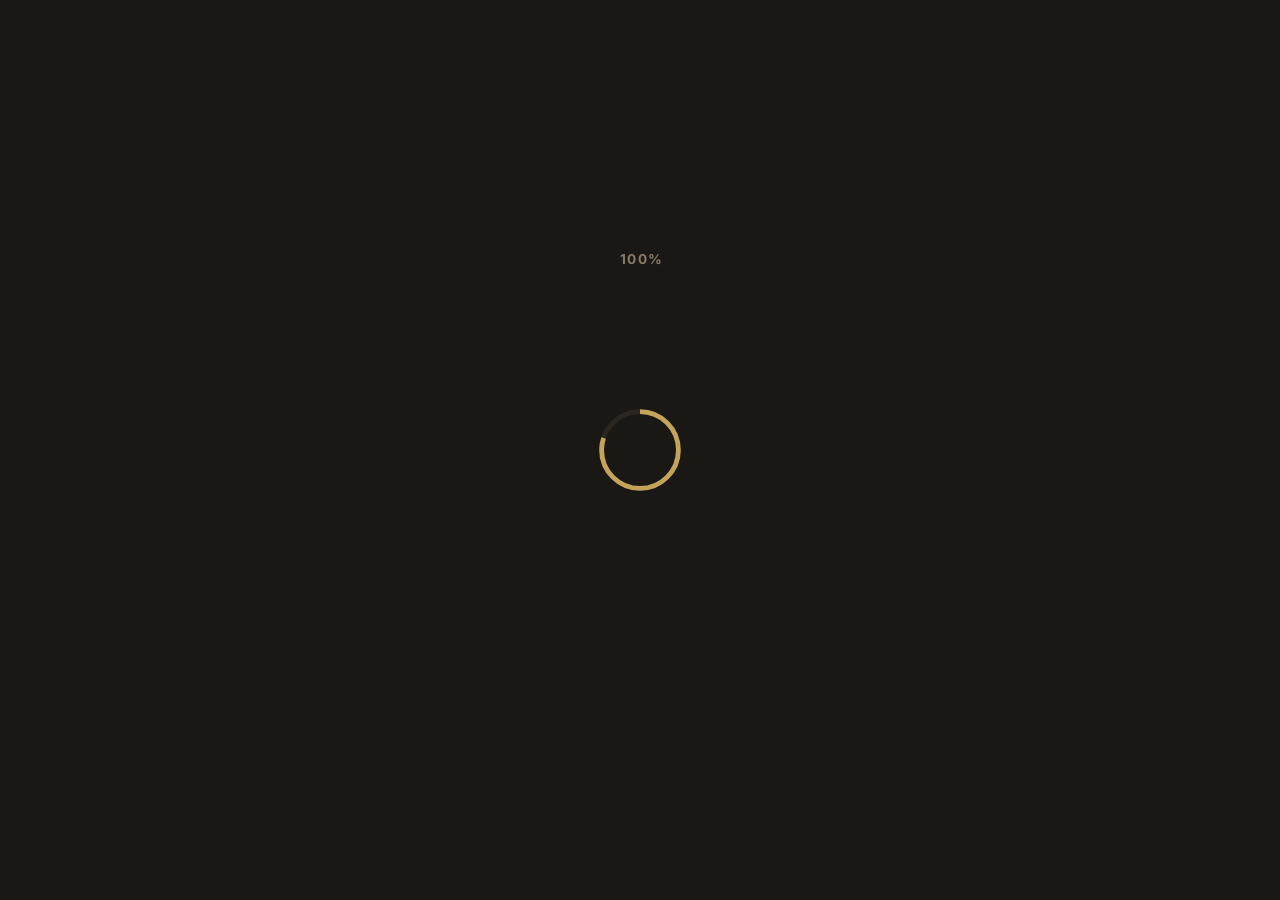
==== commit ea4a3710: "deploy: 68ff25eb66ad0f45cb122ab53774c72f834dc51d" ====
--- a/index.html
+++ b/index.html
@@ -7,17 +7,17 @@
     <meta name="description" content="EthicForge — Ethical and sovereign digital craftsmanship. Applications built with respect for privacy, European sovereignty, and transparency." />
     <title>EthicForge — Ethical Digital Craftsmanship</title>
     <base href="/" />
-    <link href="_framework/dotnet.26fr80k7ma.js" rel="preload" as="script" fetchpriority="high" crossorigin="anonymous" integrity="sha256-dnIA1uDi0eqRnFB8xCW4eML1jKL5rhtT2BlMMt1Hv2U=" />
+    <link href="_framework/dotnet.9ruwodelxq.js" rel="preload" as="script" fetchpriority="high" crossorigin="anonymous" integrity="sha256-SxDgIb+pJX7SMtHLZu1qC1ohEWRUdU+vloYIlkfipGE=" />
     <link rel="preconnect" href="https://fonts.googleapis.com" />
     <link rel="preconnect" href="https://fonts.gstatic.com" crossorigin />
-    <link href="https://fonts.googleapis.com/css2?family=Inter:wght@300;400;500;600;700&family=Playfair+Display:ital,wght@0,600;0,700;1,600&display=swap" rel="stylesheet" />
+    <link href="https://fonts.googleapis.com/css2?family=Cinzel:wght@400;600;700&family=Cormorant+Garamond:ital,wght@0,300;0,600;0,700;1,300;1,600&family=Inter:wght@300;400;500;600&display=swap" rel="stylesheet" />
     <link rel="stylesheet" href="css/app.css" />
     <link rel="icon" type="image/png" href="favicon.png" />
     <link href="EthicForge.styles.css" rel="stylesheet" />
     <script type="importmap">{
   "imports": {
     "./_framework/blazor.webassembly.js": "./_framework/blazor.webassembly.66stpp682q.js",
-    "./_framework/dotnet.js": "./_framework/dotnet.26fr80k7ma.js",
+    "./_framework/dotnet.js": "./_framework/dotnet.9ruwodelxq.js",
     "./_framework/dotnet.native.js": "./_framework/dotnet.native.69poregybn.js",
     "./_framework/dotnet.runtime.js": "./_framework/dotnet.runtime.q5rqv3xrhm.js"
   },
@@ -25,8 +25,8 @@
   "integrity": {
     "./_framework/blazor.webassembly.66stpp682q.js": "sha256-3lCWrko3zwspV40aQhs2S/IMkRSarnHRKIdkHhuXIBA=",
     "./_framework/blazor.webassembly.js": "sha256-3lCWrko3zwspV40aQhs2S/IMkRSarnHRKIdkHhuXIBA=",
-    "./_framework/dotnet.26fr80k7ma.js": "sha256-dnIA1uDi0eqRnFB8xCW4eML1jKL5rhtT2BlMMt1Hv2U=",
-    "./_framework/dotnet.js": "sha256-dnIA1uDi0eqRnFB8xCW4eML1jKL5rhtT2BlMMt1Hv2U=",
+    "./_framework/dotnet.9ruwodelxq.js": "sha256-SxDgIb+pJX7SMtHLZu1qC1ohEWRUdU+vloYIlkfipGE=",
+    "./_framework/dotnet.js": "sha256-SxDgIb+pJX7SMtHLZu1qC1ohEWRUdU+vloYIlkfipGE=",
     "./_framework/dotnet.native.69poregybn.js": "sha256-JvdIvkSF0x6euoPT2QnQSMg2Gyv2oJbFeBi1XmWLYFU=",
     "./_framework/dotnet.native.js": "sha256-JvdIvkSF0x6euoPT2QnQSMg2Gyv2oJbFeBi1XmWLYFU=",
     "./_framework/dotnet.runtime.js": "sha256-ArknccFM1sHNVcih0x1h52AG+abNCoQjl6BlVrv3ePw=",
--- a/css/app.css
+++ b/css/app.css
@@ -1,55 +1,57 @@
 /* ============================================================
-   EthicForge — Global Theme
+   EthicForge — Global Theme  (Dark Luxury / Or artisanal)
    ============================================================ */
 
 :root {
-    /* Palette */
-    --color-bg:               #080c18;
-    --color-surface:          #0e1428;
-    --color-surface-elevated: #141d38;
-    --color-border:           rgba(200, 124, 48, 0.18);
-    --color-border-subtle:    rgba(255, 255, 255, 0.06);
-
-    /* Brand */
-    --color-primary:          #c87c30;
-    --color-primary-light:    #e8a040;
-    --color-primary-glow:     rgba(200, 124, 48, 0.25);
-    --color-secondary:        #2060c8;
-    --color-accent:           #2db886;
-
-    /* Text */
-    --color-text:             #eef0f6;
-    --color-text-muted:       #7a8499;
-    --color-text-dim:         #4a5268;
+    /* Palette de fond — chaud, sombre, forge */
+    --color-bg:               #1a1815;
+    --color-surface:          #211e1a;
+    --color-surface-elevated: #2b2720;
+    --color-border:           rgba(196, 163, 90, 0.18);
+    --color-border-subtle:    rgba(255, 240, 200, 0.05);
+
+    /* Or — couleur de marque */
+    --color-primary:          #c4a35a;
+    --color-primary-light:    #d4b87a;
+    --color-primary-glow:     rgba(196, 163, 90, 0.18);
+    --color-secondary:        #8a7058;
+    --color-accent:           #9ab080;
+
+    /* Texte crème chaud */
+    --color-text:             #ede5d8;
+    --color-text-muted:       #8a7a68;
+    --color-text-dim:         #504540;
 
     /* Gradients */
-    --gradient-hero:          linear-gradient(135deg, #080c18 0%, #0e1428 40%, #0a1020 100%);
-    --gradient-forge:         linear-gradient(135deg, var(--color-primary) 0%, var(--color-primary-light) 100%);
-    --gradient-card:          linear-gradient(145deg, #0e1428 0%, #141d38 100%);
-
-    /* Typography */
-    --font-heading: 'Playfair Display', Georgia, serif;
+    --gradient-hero:          linear-gradient(180deg, #1a1815 0%, #1e1b17 100%);
+    --gradient-forge:         linear-gradient(135deg, #b8943e 0%, #d4b87a 100%);
+    --gradient-card:          linear-gradient(145deg, #211e1a 0%, #2b2720 100%);
+
+    /* Typographie */
+    --font-display: 'Cinzel', 'Georgia', serif;
+    --font-heading: 'Cormorant Garamond', 'Georgia', serif;
     --font-body:    'Inter', 'Helvetica Neue', Arial, sans-serif;
 
-    /* Spacing */
+    /* Espacement */
     --section-padding: 5rem 0;
     --container-max:   1180px;
 
-    /* Radius */
-    --radius-sm:  6px;
-    --radius-md: 12px;
-    --radius-lg: 20px;
-
-    /* Shadows */
-    --shadow-card:  0 4px 24px rgba(0, 0, 0, 0.4), 0 1px 4px rgba(0, 0, 0, 0.3);
-    --shadow-glow:  0 0 32px var(--color-primary-glow);
-    --shadow-hover: 0 8px 40px rgba(0, 0, 0, 0.5), 0 0 24px var(--color-primary-glow);
+    /* Rayons */
+    --radius-sm:  4px;
+    --radius-md:  8px;
+    --radius-lg: 16px;
+
+    /* Ombres */
+    --shadow-card:  0 4px 32px rgba(0, 0, 0, 0.6), 0 1px 4px rgba(0, 0, 0, 0.4);
+    --shadow-glow:  0 0 48px rgba(196, 163, 90, 0.2);
+    --shadow-hover: 0 12px 48px rgba(0, 0, 0, 0.7), 0 0 32px rgba(196, 163, 90, 0.25);
 
     /* Transitions */
     --transition-fast:   150ms ease;
     --transition-normal: 300ms ease;
     --transition-slow:   600ms ease;
 }
+
 
 /* ============================================================
    Reset & Base
@@ -139,20 +141,26 @@
 
 .btn-primary {
     background: var(--gradient-forge);
-    color: #fff;
-    box-shadow: 0 4px 16px rgba(200, 124, 48, 0.3);
+    color: #1a1815;
+    box-shadow: 0 4px 16px rgba(196, 163, 90, 0.25);
+    font-family: var(--font-display);
+    letter-spacing: 0.08em;
+    font-size: 0.82rem;
 }
 
 .btn-primary:hover {
     transform: translateY(-2px);
-    box-shadow: 0 8px 24px rgba(200, 124, 48, 0.5);
-    color: #fff;
+    box-shadow: 0 8px 28px rgba(196, 163, 90, 0.45);
+    color: #1a1815;
 }
 
 .btn-outline {
     background: transparent;
     color: var(--color-primary-light);
-    border: 1.5px solid var(--color-border);
+    border: 1px solid var(--color-border);
+    font-family: var(--font-display);
+    letter-spacing: 0.06em;
+    font-size: 0.82rem;
 }
 
 .btn-outline:hover {
@@ -160,6 +168,53 @@
     border-color: var(--color-primary);
     color: var(--color-primary-light);
     transform: translateY(-2px);
+}
+
+/* Bouton style crochets (screenshot) */
+.btn-bracket {
+    display: inline-flex;
+    align-items: center;
+    padding: 0.75rem 1.75rem;
+    font-family: var(--font-display);
+    font-size: 0.72rem;
+    font-weight: 400;
+    letter-spacing: 0.18em;
+    text-transform: uppercase;
+    color: var(--color-text);
+    border: 1px solid rgba(196, 163, 90, 0.35);
+    text-decoration: none;
+    transition: all var(--transition-normal);
+    position: relative;
+}
+
+.btn-bracket::before,
+.btn-bracket::after {
+    content: '';
+    position: absolute;
+    width: 8px;
+    height: 8px;
+    transition: all var(--transition-normal);
+}
+
+.btn-bracket::before {
+    top: -1px;
+    left: -1px;
+    border-top: 1px solid var(--color-primary);
+    border-left: 1px solid var(--color-primary);
+}
+
+.btn-bracket::after {
+    bottom: -1px;
+    right: -1px;
+    border-bottom: 1px solid var(--color-primary);
+    border-right: 1px solid var(--color-primary);
+}
+
+.btn-bracket:hover {
+    background: rgba(196, 163, 90, 0.06);
+    border-color: rgba(196, 163, 90, 0.6);
+    color: var(--color-primary-light);
+    letter-spacing: 0.22em;
 }
 
 /* ============================================================
--- a/EthicForge.styles.css
+++ b/EthicForge.styles.css
@@ -60,6 +60,26 @@
     margin-top: 0.5rem;
     font-size: 0.88rem;
     padding: 0.55rem 1.2rem;
+}
+/* /Components/Shared/BrandOrnament.razor.rz.scp.css */
+.brand-ornament[b-8cmimwaeqz] {
+    display: block;
+    flex-shrink: 0;
+}
+
+.brand-ornament--sm[b-8cmimwaeqz]  { width: 28px;  height: 28px; }
+.brand-ornament--md[b-8cmimwaeqz]  { width: 56px;  height: 56px; }
+.brand-ornament--lg[b-8cmimwaeqz]  { width: 160px; height: 160px; }
+.brand-ornament--xl[b-8cmimwaeqz]  { width: 240px; height: 240px; }
+
+@keyframes ornamentSpin-b-8cmimwaeqz {
+    from { transform: rotate(0deg); }
+    to   { transform: rotate(360deg); }
+}
+
+.brand-ornament--animated[b-8cmimwaeqz] {
+    animation: ornamentSpin-b-8cmimwaeqz 40s linear infinite;
+    transform-origin: center;
 }
 /* /Components/Shared/HeroSection.razor.rz.scp.css */
 .hero[b-16h25cfgze] {
@@ -169,6 +189,206 @@
         align-items: center;
     }
 }
+/* /Components/Shared/PhoneMockup.razor.rz.scp.css */
+.phone-mockup[b-mlk0nd84uy] {
+    display: inline-block;
+}
+
+.phone-mockup__frame[b-mlk0nd84uy] {
+    width: 200px;
+    height: 400px;
+    background: #1a1714;
+    border-radius: 32px;
+    border: 1.5px solid rgba(196, 163, 90, 0.3);
+    position: relative;
+    box-shadow:
+        0 24px 64px rgba(0, 0, 0, 0.7),
+        inset 0 1px 0 rgba(255, 255, 255, 0.06);
+    overflow: hidden;
+}
+
+.phone-mockup__notch[b-mlk0nd84uy] {
+    position: absolute;
+    top: 0;
+    left: 50%;
+    transform: translateX(-50%);
+    width: 60px;
+    height: 22px;
+    background: #1a1714;
+    border-radius: 0 0 14px 14px;
+    z-index: 10;
+}
+
+.phone-mockup__screen[b-mlk0nd84uy] {
+    position: absolute;
+    inset: 6px;
+    background: #f5f0e8;
+    border-radius: 26px;
+    overflow: hidden;
+    display: flex;
+    flex-direction: column;
+}
+
+.phone-mockup__statusbar[b-mlk0nd84uy] {
+    display: flex;
+    justify-content: space-between;
+    padding: 10px 14px 4px;
+    font-size: 9px;
+    font-weight: 600;
+    color: #3a3530;
+    background: #f5f0e8;
+    padding-top: 18px;
+}
+
+.phone-mockup__signal[b-mlk0nd84uy] {
+    letter-spacing: -1px;
+    color: #c4a35a;
+}
+
+.phone-mockup__app[b-mlk0nd84uy] {
+    flex: 1;
+    padding: 8px 12px;
+    display: flex;
+    flex-direction: column;
+    gap: 10px;
+    background: #f5f0e8;
+    overflow: hidden;
+}
+
+.phone-mockup__home-bar[b-mlk0nd84uy] {
+    position: absolute;
+    bottom: 10px;
+    left: 50%;
+    transform: translateX(-50%);
+    width: 60px;
+    height: 3px;
+    background: rgba(196, 163, 90, 0.5);
+    border-radius: 2px;
+}
+
+/* App header */
+.phone-app__header[b-mlk0nd84uy] {
+    display: flex;
+    align-items: center;
+    gap: 6px;
+    padding-bottom: 8px;
+    border-bottom: 1px solid rgba(196, 163, 90, 0.2);
+}
+
+.phone-app__title[b-mlk0nd84uy] {
+    font-size: 11px;
+    font-weight: 600;
+    letter-spacing: 0.08em;
+    color: #2a2420;
+    font-family: 'Cinzel', serif;
+    text-transform: uppercase;
+}
+
+/* List items */
+.phone-app__list[b-mlk0nd84uy] {
+    display: flex;
+    flex-direction: column;
+    gap: 6px;
+}
+
+.phone-app__item[b-mlk0nd84uy] {
+    display: flex;
+    align-items: center;
+    gap: 7px;
+    padding: 7px 9px;
+    background: #fff;
+    border-radius: 8px;
+    border: 1px solid rgba(196, 163, 90, 0.12);
+    box-shadow: 0 1px 3px rgba(0, 0, 0, 0.05);
+}
+
+.phone-app__item--highlight[b-mlk0nd84uy] {
+    border-color: rgba(196, 163, 90, 0.35);
+    background: rgba(196, 163, 90, 0.06);
+}
+
+.phone-app__item-icon[b-mlk0nd84uy] {
+    font-size: 12px;
+    line-height: 1;
+}
+
+.phone-app__item-text[b-mlk0nd84uy] {
+    font-size: 10px;
+    color: #3a3530;
+    font-weight: 500;
+    white-space: nowrap;
+    overflow: hidden;
+    text-overflow: ellipsis;
+}
+
+.phone-app__item--add[b-mlk0nd84uy] {
+    justify-content: center;
+    border-style: dashed;
+    background: transparent;
+    color: rgba(196, 163, 90, 0.7);
+    font-size: 10px;
+}
+
+/* Profile variant */
+.phone-app__profile[b-mlk0nd84uy] {
+    display: flex;
+    flex-direction: column;
+    align-items: center;
+    gap: 6px;
+    padding-top: 12px;
+}
+
+.phone-app__avatar[b-mlk0nd84uy] {
+    width: 44px;
+    height: 44px;
+    border-radius: 50%;
+    background: linear-gradient(135deg, #c4a35a, #d4b87a);
+    opacity: 0.7;
+}
+
+.phone-app__profile-name[b-mlk0nd84uy] {
+    font-size: 11px;
+    font-weight: 700;
+    color: #2a2420;
+    letter-spacing: 0.04em;
+}
+
+.phone-app__profile-sub[b-mlk0nd84uy] {
+    font-size: 9px;
+    color: #7a6a5a;
+}
+
+.phone-app__stats[b-mlk0nd84uy] {
+    display: flex;
+    gap: 12px;
+    margin-top: 8px;
+    padding: 8px 12px;
+    background: #fff;
+    border-radius: 10px;
+    border: 1px solid rgba(196, 163, 90, 0.15);
+    width: 100%;
+    justify-content: center;
+}
+
+.phone-app__stat[b-mlk0nd84uy] {
+    display: flex;
+    flex-direction: column;
+    align-items: center;
+    gap: 1px;
+}
+
+.phone-app__stat span[b-mlk0nd84uy] {
+    font-size: 13px;
+    font-weight: 700;
+    color: #c4a35a;
+}
+
+.phone-app__stat small[b-mlk0nd84uy] {
+    font-size: 7px;
+    color: #8a7a68;
+    text-transform: uppercase;
+    letter-spacing: 0.06em;
+}
 /* /Components/Shared/SectionTitle.razor.rz.scp.css */
 .section-title[b-678awz00w9] {
     margin-bottom: 3rem;
@@ -385,15 +605,15 @@
     left: 0;
     right: 0;
     z-index: 100;
-    transition: background var(--transition-normal), box-shadow var(--transition-normal), backdrop-filter var(--transition-normal);
+    transition: background var(--transition-normal), box-shadow var(--transition-normal);
     background: transparent;
 }
 
 .site-header--scrolled[b-1p9797nj6e] {
-    background: rgba(8, 12, 24, 0.88);
-    backdrop-filter: blur(16px);
-    -webkit-backdrop-filter: blur(16px);
-    box-shadow: 0 1px 0 var(--color-border-subtle);
+    background: rgba(26, 24, 21, 0.92);
+    backdrop-filter: blur(20px);
+    -webkit-backdrop-filter: blur(20px);
+    box-shadow: 0 1px 0 var(--color-border);
 }
 
 .site-header__inner[b-1p9797nj6e] {
@@ -401,6 +621,7 @@
     align-items: center;
     justify-content: space-between;
     height: 4.5rem;
+    gap: 2rem;
 }
 
 /* Brand */
@@ -409,56 +630,122 @@
     align-items: center;
     gap: 0.6rem;
     text-decoration: none;
-    color: var(--color-text);
-    font-weight: 700;
-    font-size: 1.1rem;
-    letter-spacing: 0.02em;
+    flex-shrink: 0;
+}
+
+.site-header__brand-name[b-1p9797nj6e] {
+    font-family: var(--font-display);
+    font-size: 0.82rem;
+    font-weight: 600;
+    letter-spacing: 0.2em;
+    color: var(--color-text);
     transition: color var(--transition-fast);
 }
 
-.site-header__brand:hover[b-1p9797nj6e] {
+.site-header__brand:hover .site-header__brand-name[b-1p9797nj6e] {
     color: var(--color-primary-light);
-}
-
-.site-header__brand-icon[b-1p9797nj6e] {
-    font-size: 1.4rem;
-    line-height: 1;
-    color: var(--color-primary);
-}
-
-.site-header__brand-name[b-1p9797nj6e] {
-    font-family: var(--font-heading);
 }
 
 /* Navigation */
 .site-header__nav[b-1p9797nj6e] {
     display: flex;
     align-items: center;
-    gap: 0.25rem;
+    gap: 0;
+    flex: 1;
+    justify-content: center;
 }
 
 .site-header__link[b-1p9797nj6e] {
-    padding: 0.5rem 0.9rem;
-    font-size: 0.92rem;
-    font-weight: 500;
+    padding: 0.4rem 1rem;
+    font-family: var(--font-body);
+    font-size: 0.78rem;
+    font-weight: 400;
+    letter-spacing: 0.1em;
+    text-transform: uppercase;
     color: var(--color-text-muted);
     text-decoration: none;
-    border-radius: var(--radius-sm);
-    transition: color var(--transition-fast), background var(--transition-fast);
-    letter-spacing: 0.01em;
+    transition: color var(--transition-fast);
+    white-space: nowrap;
 }
 
 .site-header__link:hover[b-1p9797nj6e] {
     color: var(--color-text);
-    background: rgba(255, 255, 255, 0.06);
 }
 
 .site-header__link.active[b-1p9797nj6e] {
     color: var(--color-primary-light);
-    background: var(--color-primary-glow);
+}
+
+/* CTA button */
+.site-header__cta[b-1p9797nj6e] {
+    white-space: nowrap;
+    font-size: 0.68rem;
+    padding: 0.5rem 1.2rem;
+    letter-spacing: 0.14em;
 }
 
 /* Burger */
+.site-header__burger[b-1p9797nj6e] {
+    display: none;
+    flex-direction: column;
+    gap: 5px;
+    background: none;
+    border: none;
+    cursor: pointer;
+    padding: 0.5rem;
+}
+
+.site-header__burger span[b-1p9797nj6e] {
+    display: block;
+    width: 22px;
+    height: 1.5px;
+    background: var(--color-text-muted);
+    transition: transform var(--transition-normal), opacity var(--transition-normal);
+}
+
+.site-header__burger--open span:nth-child(1)[b-1p9797nj6e] {
+    transform: translateY(6.5px) rotate(45deg);
+    background: var(--color-primary);
+}
+.site-header__burger--open span:nth-child(2)[b-1p9797nj6e] { opacity: 0; }
+.site-header__burger--open span:nth-child(3)[b-1p9797nj6e] {
+    transform: translateY(-6.5px) rotate(-45deg);
+    background: var(--color-primary);
+}
+
+/* Mobile */
+@media (max-width: 768px) {
+    .site-header__burger[b-1p9797nj6e] { display: flex; }
+    .site-header__cta[b-1p9797nj6e]    { display: none; }
+
+    .site-header__nav[b-1p9797nj6e] {
+        position: fixed;
+        top: 4.5rem;
+        left: 0; right: 0;
+        flex-direction: column;
+        align-items: stretch;
+        background: rgba(26, 24, 21, 0.97);
+        backdrop-filter: blur(20px);
+        padding: 1rem;
+        transform: translateY(-110%);
+        opacity: 0;
+        transition: transform var(--transition-normal), opacity var(--transition-normal);
+        pointer-events: none;
+        border-bottom: 1px solid var(--color-border);
+    }
+
+    .site-header__nav--open[b-1p9797nj6e] {
+        transform: translateY(0);
+        opacity: 1;
+        pointer-events: all;
+    }
+
+    .site-header__link[b-1p9797nj6e] {
+        padding: 1rem;
+        font-size: 0.88rem;
+        border-bottom: 1px solid var(--color-border-subtle);
+    }
+}
 .site-header__burger[b-1p9797nj6e] {
     display: none;
     flex-direction: column;
@@ -790,85 +1077,367 @@
     }
 }
 /* /Pages/Home.razor.rz.scp.css */
-.values-grid[b-8jht72g1w5] {
+/* ============================================================
+   HERO — Plein écran, logo centré
+   ============================================================ */
+.home-hero[b-8jht72g1w5] {
+    position: relative;
+    min-height: 100vh;
+    background: var(--color-bg);
+    display: flex;
+    flex-direction: column;
+    align-items: center;
+    justify-content: center;
+    overflow: hidden;
+}
+
+.home-hero__inner[b-8jht72g1w5] {
+    display: flex;
+    flex-direction: column;
+    align-items: center;
+    gap: 1.5rem;
+    animation: fadeSlideUp 1s ease both;
+    text-align: center;
+}
+
+.home-hero__brand[b-8jht72g1w5] {
+    font-family: var(--font-display);
+    font-size: clamp(2rem, 6vw, 4rem);
+    font-weight: 400;
+    letter-spacing: 0.35em;
+    color: var(--color-text);
+    margin: 0;
+    text-transform: uppercase;
+}
+
+.home-hero__sub[b-8jht72g1w5] {
+    font-family: var(--font-body);
+    font-size: 0.72rem;
+    letter-spacing: 0.22em;
+    text-transform: uppercase;
+    color: var(--color-text-muted);
+    animation: fadeIn 1.2s 0.4s ease both;
+}
+
+.home-hero__scroll-hint[b-8jht72g1w5] {
+    position: absolute;
+    bottom: 2.5rem;
+    left: 50%;
+    transform: translateX(-50%);
+    display: flex;
+    flex-direction: column;
+    align-items: center;
+    gap: 0.5rem;
+    animation: fadeIn 1.5s 1s ease both;
+}
+
+.home-hero__scroll-line[b-8jht72g1w5] {
+    display: block;
+    width: 1px;
+    height: 48px;
+    background: linear-gradient(to bottom, transparent, var(--color-primary));
+    animation: lineGrow-b-8jht72g1w5 1.5s 1s ease both;
+}
+
+@keyframes lineGrow-b-8jht72g1w5 {
+    from { height: 0; opacity: 0; }
+    to   { height: 48px; opacity: 1; }
+}
+
+.home-hero__scroll-label[b-8jht72g1w5] {
+    font-family: var(--font-display);
+    font-size: 0.6rem;
+    letter-spacing: 0.2em;
+    text-transform: uppercase;
+    color: var(--color-text-dim);
+}
+
+/* ============================================================
+   TAGLINE — Texte + téléphones
+   ============================================================ */
+.home-tagline[b-8jht72g1w5] {
+    position: relative;
+    padding: 8rem 0;
+    background: var(--color-bg);
+    overflow: hidden;
+}
+
+/* Overlay botanique (SVG inline en fond) */
+.home-tagline__botanical[b-8jht72g1w5] {
+    position: absolute;
+    inset: 0;
+    background-image: url("data:image/svg+xml,%3Csvg xmlns='http://www.w3.org/2000/svg' viewBox='0 0 800 800' opacity='0.035'%3E%3Cg fill='none' stroke='%23c4a35a' stroke-width='1'%3E%3Ccircle cx='400' cy='400' r='350'/%3E%3Ccircle cx='400' cy='400' r='280'/%3E%3Ccircle cx='400' cy='400' r='200'/%3E%3Ccircle cx='400' cy='400' r='120'/%3E%3Cline x1='400' y1='50' x2='400' y2='750'/%3E%3Cline x1='50' y1='400' x2='750' y2='400'/%3E%3Cline x1='153' y1='153' x2='647' y2='647'/%3E%3Cline x1='647' y1='153' x2='153' y2='647'/%3E%3Cellipse cx='400' cy='200' rx='60' ry='120'/%3E%3Cellipse cx='400' cy='200' rx='60' ry='120' transform='rotate(45 400 400)'/%3E%3Cellipse cx='400' cy='200' rx='60' ry='120' transform='rotate(90 400 400)'/%3E%3Cellipse cx='400' cy='200' rx='60' ry='120' transform='rotate(135 400 400)'/%3E%3Cellipse cx='400' cy='200' rx='60' ry='120' transform='rotate(180 400 400)'/%3E%3Cellipse cx='400' cy='200' rx='60' ry='120' transform='rotate(225 400 400)'/%3E%3Cellipse cx='400' cy='200' rx='60' ry='120' transform='rotate(270 400 400)'/%3E%3Cellipse cx='400' cy='200' rx='60' ry='120' transform='rotate(315 400 400)'/%3E%3C/g%3E%3C/svg%3E");
+    background-size: 70%;
+    background-repeat: no-repeat;
+    background-position: right center;
+    pointer-events: none;
+}
+
+.home-tagline__layout[b-8jht72g1w5] {
     display: grid;
-    grid-template-columns: repeat(3, 1fr);
-    gap: 1.5rem;
-}
-
-.apps-grid[b-8jht72g1w5] {
+    grid-template-columns: 1fr 1fr;
+    gap: 6rem;
+    align-items: center;
+}
+
+.home-tagline__content[b-8jht72g1w5] {
+    display: flex;
+    flex-direction: column;
+    gap: 2rem;
+}
+
+.home-tagline__heading[b-8jht72g1w5] {
+    font-family: var(--font-heading);
+    font-size: clamp(2.4rem, 5vw, 4rem);
+    font-weight: 700;
+    font-style: italic;
+    color: var(--color-text);
+    line-height: 1.1;
+    letter-spacing: -0.01em;
+}
+
+.home-tagline__body[b-8jht72g1w5] {
+    font-size: 0.95rem;
+    color: var(--color-text-muted);
+    line-height: 1.8;
+    max-width: 440px;
+}
+
+.home-tagline__cta[b-8jht72g1w5] {
+    align-self: flex-start;
+}
+
+/* Téléphones empilés */
+.home-tagline__phones[b-8jht72g1w5] {
+    display: flex;
+    justify-content: center;
+    align-items: center;
+}
+
+.phone-stack[b-8jht72g1w5] {
+    position: relative;
+    width: 240px;
+    height: 440px;
+}
+
+.phone-stack__back[b-8jht72g1w5] {
+    position: absolute;
+    top: 0;
+    left: 0;
+    transform: rotate(-6deg) translateX(-30px);
+    opacity: 0.7;
+    filter: brightness(0.75);
+}
+
+.phone-stack__front[b-8jht72g1w5] {
+    position: absolute;
+    bottom: 0;
+    right: 0;
+    transform: rotate(3deg);
+}
+
+/* ============================================================
+   MANIFESTO — 4 piliers
+   ============================================================ */
+.home-manifesto[b-8jht72g1w5] {
+    padding: 7rem 0 5rem;
+    background: var(--color-surface);
+    position: relative;
+}
+
+.home-manifesto__title[b-8jht72g1w5] {
+    font-family: var(--font-display);
+    font-size: clamp(1.8rem, 4vw, 3rem);
+    font-weight: 400;
+    letter-spacing: 0.3em;
+    color: var(--color-text);
+    margin-bottom: 4rem;
+    text-align: center;
+}
+
+.home-manifesto__layout[b-8jht72g1w5] {
     display: grid;
-    grid-template-columns: repeat(auto-fill, minmax(340px, 1fr));
-    gap: 1.5rem;
-    margin-bottom: 2rem;
-}
-
-.apps-more[b-8jht72g1w5] {
-    text-align: center;
-    color: var(--color-text-muted);
-    font-size: 0.9rem;
-    font-style: italic;
-}
-
-.manifesto[b-8jht72g1w5] {
-    max-width: 760px;
-    margin: 0 auto;
-    text-align: center;
-    display: flex;
-    flex-direction: column;
-    align-items: center;
-    gap: 1.5rem;
-}
-
-.manifesto__eyebrow[b-8jht72g1w5] {
-    align-self: center;
-}
-
-.manifesto__quote[b-8jht72g1w5] {
-    font-family: var(--font-heading);
-    font-size: clamp(1.2rem, 2.5vw, 1.65rem);
-    font-style: italic;
-    color: var(--color-text);
-    line-height: 1.5;
-    border-left: none;
-    padding: 0;
+    grid-template-columns: 1fr auto;
+    gap: 5rem;
+    align-items: start;
+}
+
+.home-manifesto__grid[b-8jht72g1w5] {
+    display: grid;
+    grid-template-columns: 1fr 1fr;
+    gap: 0;
     position: relative;
 }
 
-.manifesto__quote[b-8jht72g1w5]::before {
-    content: '"';
-    font-size: 5rem;
-    line-height: 0;
+/* Lignes de connexion entre les 4 blocs */
+.home-manifesto__grid[b-8jht72g1w5]::before,
+.home-manifesto__grid[b-8jht72g1w5]::after {
+    content: '';
     position: absolute;
-    top: 1.5rem;
-    left: -1rem;
+    background: var(--color-border);
+    z-index: 0;
+}
+
+.home-manifesto__grid[b-8jht72g1w5]::before {
+    /* ligne horizontale */
+    top: 50%;
+    left: 10%;
+    right: 10%;
+    height: 1px;
+}
+
+.home-manifesto__grid[b-8jht72g1w5]::after {
+    /* ligne verticale */
+    left: 50%;
+    top: 10%;
+    bottom: 10%;
+    width: 1px;
+}
+
+.manifesto-item[b-8jht72g1w5] {
+    padding: 2.5rem;
+    display: flex;
+    flex-direction: column;
+    gap: 1rem;
+    position: relative;
+    z-index: 1;
+    transition: background var(--transition-normal);
+}
+
+.manifesto-item:hover[b-8jht72g1w5] {
+    background: rgba(196, 163, 90, 0.04);
+}
+
+.manifesto-item__icon[b-8jht72g1w5] {
+    opacity: 0.7;
+    transition: opacity var(--transition-normal);
+}
+
+.manifesto-item:hover .manifesto-item__icon[b-8jht72g1w5] {
+    opacity: 1;
+}
+
+.manifesto-item h3[b-8jht72g1w5] {
+    font-family: var(--font-display);
+    font-size: 0.8rem;
+    font-weight: 400;
+    letter-spacing: 0.12em;
+    text-transform: uppercase;
+    color: var(--color-primary-light);
+    margin: 0;
+}
+
+.manifesto-item p[b-8jht72g1w5] {
+    font-size: 0.88rem;
+    color: var(--color-text-muted);
+    line-height: 1.75;
+    margin: 0;
+}
+
+.home-manifesto__phone[b-8jht72g1w5] {
+    padding-top: 1rem;
+}
+
+/* Badge certifié */
+.home-badge[b-8jht72g1w5] {
+    display: flex;
+    justify-content: center;
+    margin-top: 5rem;
+}
+
+.home-badge__inner[b-8jht72g1w5] {
+    display: flex;
+    flex-direction: column;
+    align-items: center;
+    gap: 0.75rem;
+    padding: 2rem 3rem;
+    border: 1px solid var(--color-border);
+    border-radius: 50%;
+    width: 160px;
+    height: 160px;
+    justify-content: center;
+    position: relative;
+    transition: border-color var(--transition-normal), box-shadow var(--transition-normal);
+}
+
+.home-badge__inner[b-8jht72g1w5]::before {
+    content: '';
+    position: absolute;
+    inset: 6px;
+    border: 1px solid var(--color-border);
+    border-radius: 50%;
+    opacity: 0.5;
+}
+
+.home-badge__inner:hover[b-8jht72g1w5] {
+    border-color: var(--color-primary);
+    box-shadow: var(--shadow-glow);
+}
+
+.home-badge__text[b-8jht72g1w5] {
+    display: flex;
+    flex-direction: column;
+    align-items: center;
+    gap: 0.15rem;
+}
+
+.home-badge__name[b-8jht72g1w5] {
+    font-family: var(--font-display);
+    font-size: 0.62rem;
+    letter-spacing: 0.18em;
+    text-transform: uppercase;
+    color: var(--color-text);
+}
+
+.home-badge__label[b-8jht72g1w5] {
+    font-family: var(--font-body);
+    font-size: 0.58rem;
+    letter-spacing: 0.14em;
+    text-transform: uppercase;
     color: var(--color-primary);
-    opacity: 0.3;
-    font-family: var(--font-heading);
-}
-
-.manifesto__body[b-8jht72g1w5] {
-    color: var(--color-text-muted);
-    font-size: 1rem;
-    line-height: 1.75;
-    max-width: 600px;
-}
-
+}
+
+/* ============================================================
+   Responsive
+   ============================================================ */
 @media (max-width: 900px) {
-    .values-grid[b-8jht72g1w5] {
-        grid-template-columns: repeat(2, 1fr);
+    .home-tagline__layout[b-8jht72g1w5] {
+        grid-template-columns: 1fr;
+        gap: 4rem;
+    }
+
+    .home-tagline__phones[b-8jht72g1w5] {
+        display: none;
+    }
+
+    .home-manifesto__layout[b-8jht72g1w5] {
+        grid-template-columns: 1fr;
+    }
+
+    .home-manifesto__phone[b-8jht72g1w5] {
+        display: none;
+    }
+
+    .home-manifesto__grid[b-8jht72g1w5] {
+        grid-template-columns: 1fr;
+    }
+
+    .home-manifesto__grid[b-8jht72g1w5]::before,
+    .home-manifesto__grid[b-8jht72g1w5]::after {
+        display: none;
     }
 }
 
 @media (max-width: 600px) {
-    .values-grid[b-8jht72g1w5] {
-        grid-template-columns: 1fr;
-    }
-
-    .apps-grid[b-8jht72g1w5] {
-        grid-template-columns: 1fr;
-    }
-}
+    .home-tagline[b-8jht72g1w5] {
+        padding: 5rem 0;
+    }
+
+    .home-tagline__heading[b-8jht72g1w5] {
+        font-size: 2.2rem;
+    }
+}
+
 /* /Pages/NotFound.razor.rz.scp.css */
 .notfound[b-40uzhreyf9] {
     position: relative;
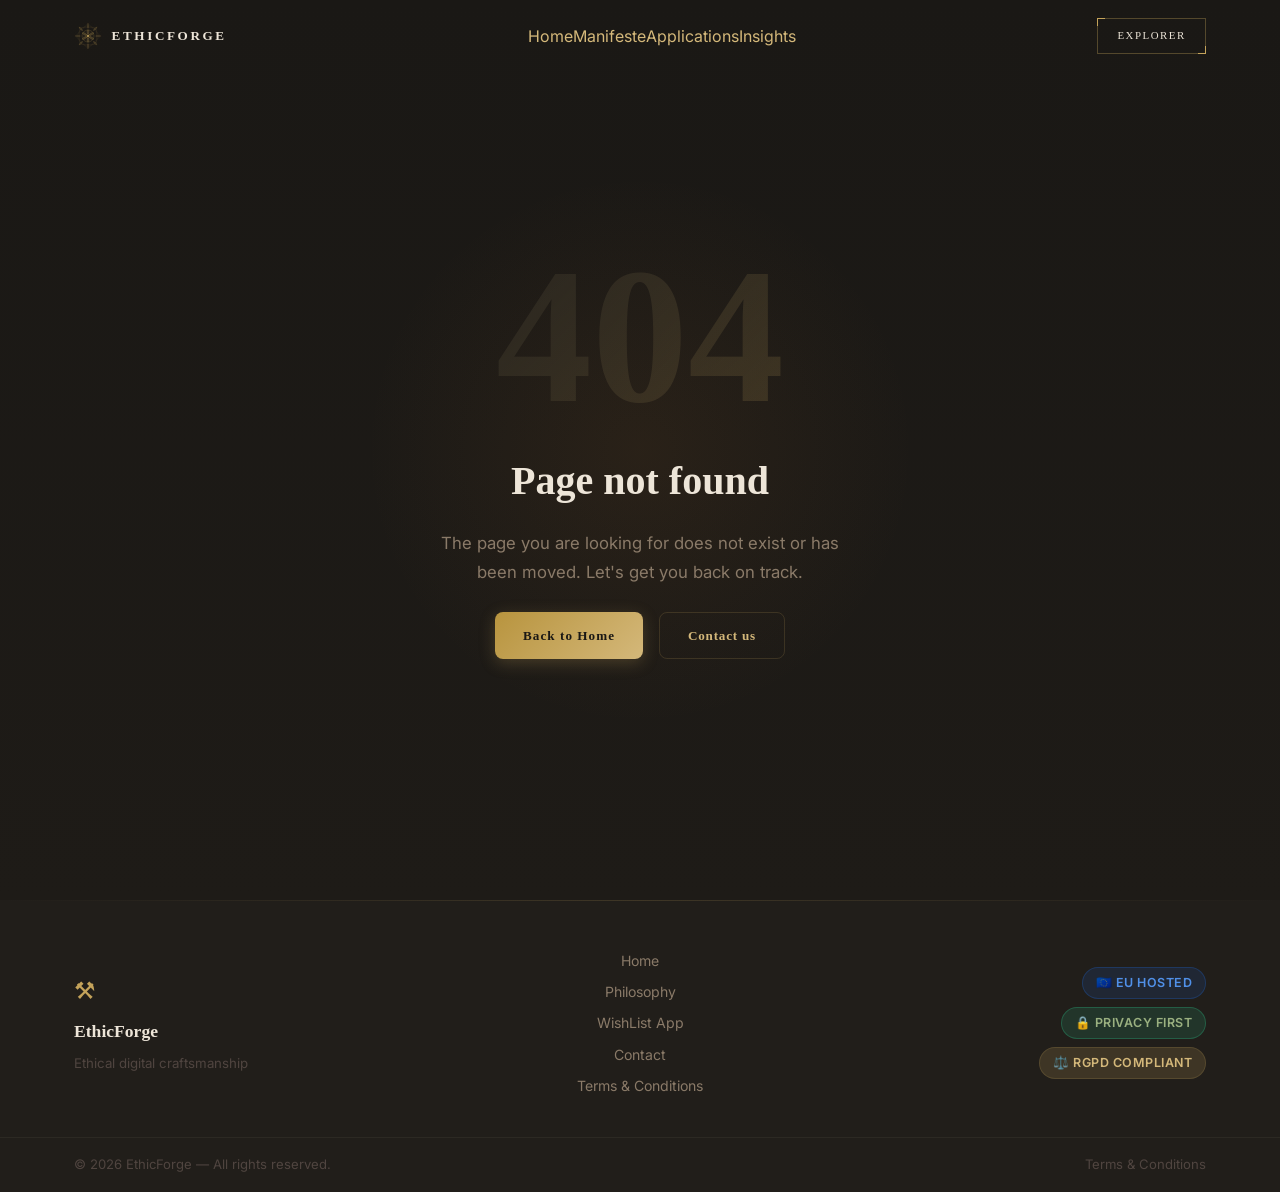
==== commit 44a22980: "deploy: 7248a172575efd805c6b5d2ff9d32132250c1956" ====
--- a/index.html
+++ b/index.html
@@ -7,7 +7,7 @@
     <meta name="description" content="EthicForge — Ethical and sovereign digital craftsmanship. Applications built with respect for privacy, European sovereignty, and transparency." />
     <title>EthicForge — Ethical Digital Craftsmanship</title>
     <base href="/" />
-    <link href="_framework/dotnet.9ruwodelxq.js" rel="preload" as="script" fetchpriority="high" crossorigin="anonymous" integrity="sha256-SxDgIb+pJX7SMtHLZu1qC1ohEWRUdU+vloYIlkfipGE=" />
+    <link href="_framework/dotnet.s1p5g17vvg.js" rel="preload" as="script" fetchpriority="high" crossorigin="anonymous" integrity="sha256-EPL6EkaZBtRm3RavibKZPh4cgUnlXCygoFlQZx1lynQ=" />
     <link rel="preconnect" href="https://fonts.googleapis.com" />
     <link rel="preconnect" href="https://fonts.gstatic.com" crossorigin />
     <link href="https://fonts.googleapis.com/css2?family=Cinzel:wght@400;600;700&family=Cormorant+Garamond:ital,wght@0,300;0,600;0,700;1,300;1,600&family=Inter:wght@300;400;500;600&display=swap" rel="stylesheet" />
@@ -17,20 +17,20 @@
     <script type="importmap">{
   "imports": {
     "./_framework/blazor.webassembly.js": "./_framework/blazor.webassembly.66stpp682q.js",
-    "./_framework/dotnet.js": "./_framework/dotnet.9ruwodelxq.js",
-    "./_framework/dotnet.native.js": "./_framework/dotnet.native.69poregybn.js",
-    "./_framework/dotnet.runtime.js": "./_framework/dotnet.runtime.q5rqv3xrhm.js"
+    "./_framework/dotnet.native.js": "./_framework/dotnet.native.87vtjjdetb.js",
+    "./_framework/dotnet.runtime.js": "./_framework/dotnet.runtime.2tx45g8lli.js",
+    "./_framework/dotnet.js": "./_framework/dotnet.s1p5g17vvg.js"
   },
   "scopes": {},
   "integrity": {
     "./_framework/blazor.webassembly.66stpp682q.js": "sha256-3lCWrko3zwspV40aQhs2S/IMkRSarnHRKIdkHhuXIBA=",
     "./_framework/blazor.webassembly.js": "sha256-3lCWrko3zwspV40aQhs2S/IMkRSarnHRKIdkHhuXIBA=",
-    "./_framework/dotnet.9ruwodelxq.js": "sha256-SxDgIb+pJX7SMtHLZu1qC1ohEWRUdU+vloYIlkfipGE=",
-    "./_framework/dotnet.js": "sha256-SxDgIb+pJX7SMtHLZu1qC1ohEWRUdU+vloYIlkfipGE=",
-    "./_framework/dotnet.native.69poregybn.js": "sha256-JvdIvkSF0x6euoPT2QnQSMg2Gyv2oJbFeBi1XmWLYFU=",
-    "./_framework/dotnet.native.js": "sha256-JvdIvkSF0x6euoPT2QnQSMg2Gyv2oJbFeBi1XmWLYFU=",
-    "./_framework/dotnet.runtime.js": "sha256-ArknccFM1sHNVcih0x1h52AG+abNCoQjl6BlVrv3ePw=",
-    "./_framework/dotnet.runtime.q5rqv3xrhm.js": "sha256-ArknccFM1sHNVcih0x1h52AG+abNCoQjl6BlVrv3ePw="
+    "./_framework/dotnet.js": "sha256-EPL6EkaZBtRm3RavibKZPh4cgUnlXCygoFlQZx1lynQ=",
+    "./_framework/dotnet.native.87vtjjdetb.js": "sha256-zE11fbcG2CeLl1Zi+NJgMOfWpdjuUWNte+icrtAO58I=",
+    "./_framework/dotnet.native.js": "sha256-zE11fbcG2CeLl1Zi+NJgMOfWpdjuUWNte+icrtAO58I=",
+    "./_framework/dotnet.runtime.2tx45g8lli.js": "sha256-2lZh9yO0fnzm3Xt7yV+Kox3DH3nK7L8hDhm84VT1xco=",
+    "./_framework/dotnet.runtime.js": "sha256-2lZh9yO0fnzm3Xt7yV+Kox3DH3nK7L8hDhm84VT1xco=",
+    "./_framework/dotnet.s1p5g17vvg.js": "sha256-EPL6EkaZBtRm3RavibKZPh4cgUnlXCygoFlQZx1lynQ="
   }
 }</script>
 </head>
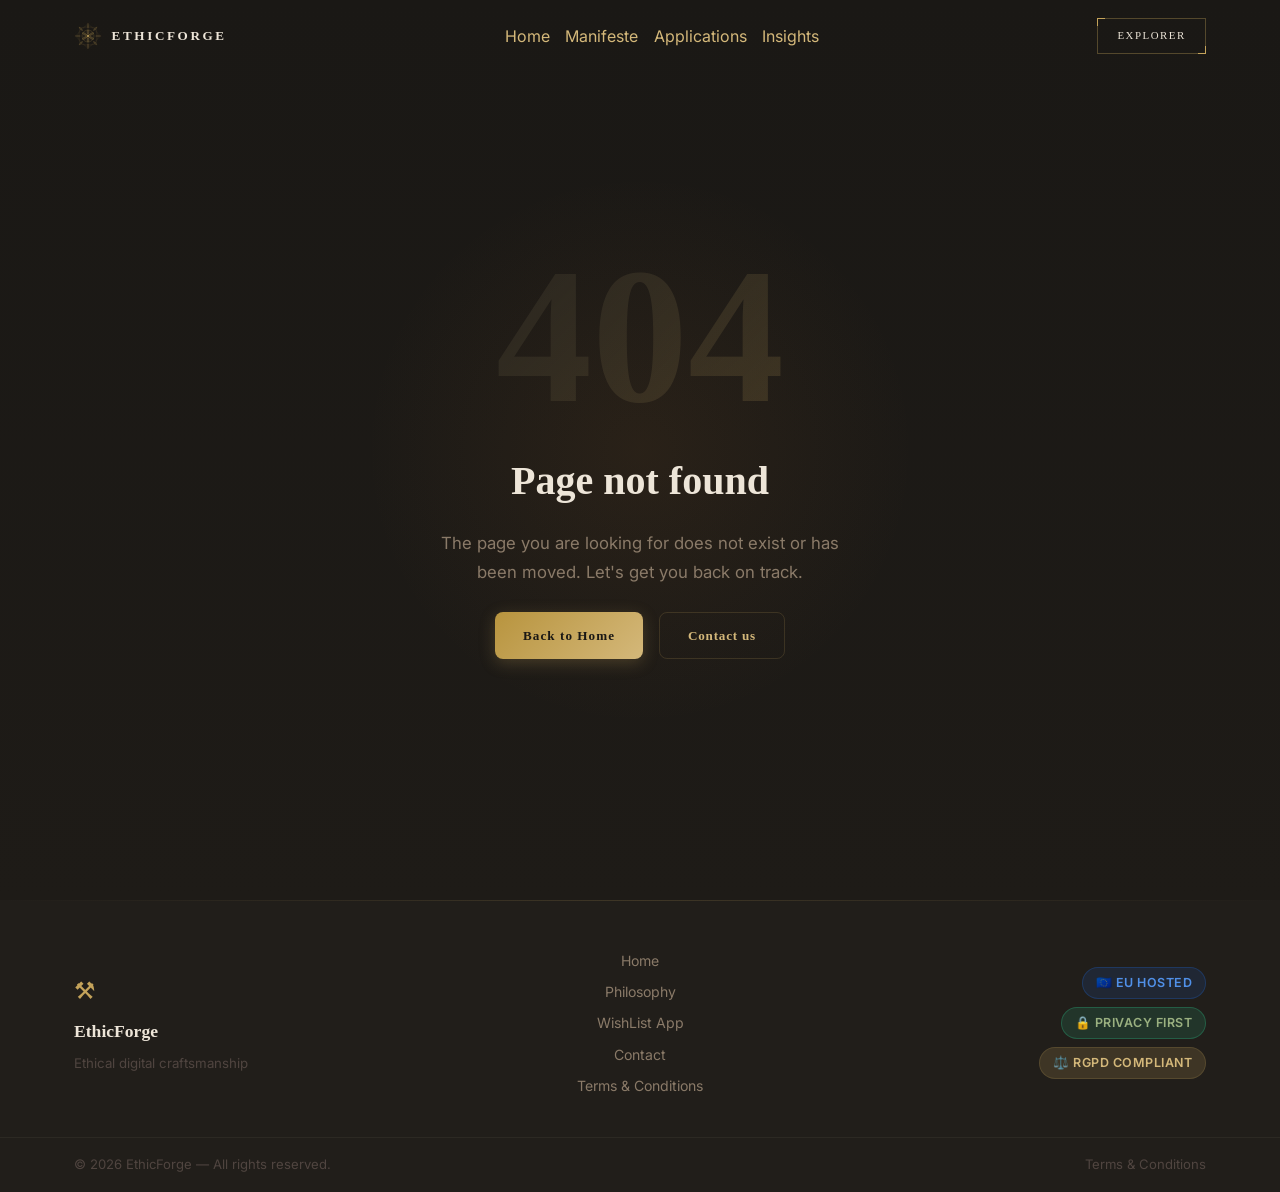
==== commit d86ad165: "deploy: b4e74cc6e09168d67d387c40d6b96c1d4855a235" ====
--- a/index.html
+++ b/index.html
@@ -7,7 +7,7 @@
     <meta name="description" content="EthicForge — Ethical and sovereign digital craftsmanship. Applications built with respect for privacy, European sovereignty, and transparency." />
     <title>EthicForge — Ethical Digital Craftsmanship</title>
     <base href="/" />
-    <link href="_framework/dotnet.s1p5g17vvg.js" rel="preload" as="script" fetchpriority="high" crossorigin="anonymous" integrity="sha256-EPL6EkaZBtRm3RavibKZPh4cgUnlXCygoFlQZx1lynQ=" />
+    <link href="_framework/dotnet.6xrbssgfpm.js" rel="preload" as="script" fetchpriority="high" crossorigin="anonymous" integrity="sha256-Gq5n2En9Ccch/iTp/9/d5S/RlWA8rVJkD7FazFxPVHI=" />
     <link rel="preconnect" href="https://fonts.googleapis.com" />
     <link rel="preconnect" href="https://fonts.gstatic.com" crossorigin />
     <link href="https://fonts.googleapis.com/css2?family=Cinzel:wght@400;600;700&family=Cormorant+Garamond:ital,wght@0,300;0,600;0,700;1,300;1,600&family=Inter:wght@300;400;500;600&display=swap" rel="stylesheet" />
@@ -17,20 +17,20 @@
     <script type="importmap">{
   "imports": {
     "./_framework/blazor.webassembly.js": "./_framework/blazor.webassembly.66stpp682q.js",
+    "./_framework/dotnet.js": "./_framework/dotnet.6xrbssgfpm.js",
     "./_framework/dotnet.native.js": "./_framework/dotnet.native.87vtjjdetb.js",
-    "./_framework/dotnet.runtime.js": "./_framework/dotnet.runtime.2tx45g8lli.js",
-    "./_framework/dotnet.js": "./_framework/dotnet.s1p5g17vvg.js"
+    "./_framework/dotnet.runtime.js": "./_framework/dotnet.runtime.2tx45g8lli.js"
   },
   "scopes": {},
   "integrity": {
     "./_framework/blazor.webassembly.66stpp682q.js": "sha256-3lCWrko3zwspV40aQhs2S/IMkRSarnHRKIdkHhuXIBA=",
     "./_framework/blazor.webassembly.js": "sha256-3lCWrko3zwspV40aQhs2S/IMkRSarnHRKIdkHhuXIBA=",
-    "./_framework/dotnet.js": "sha256-EPL6EkaZBtRm3RavibKZPh4cgUnlXCygoFlQZx1lynQ=",
+    "./_framework/dotnet.6xrbssgfpm.js": "sha256-Gq5n2En9Ccch/iTp/9/d5S/RlWA8rVJkD7FazFxPVHI=",
+    "./_framework/dotnet.js": "sha256-Gq5n2En9Ccch/iTp/9/d5S/RlWA8rVJkD7FazFxPVHI=",
     "./_framework/dotnet.native.87vtjjdetb.js": "sha256-zE11fbcG2CeLl1Zi+NJgMOfWpdjuUWNte+icrtAO58I=",
     "./_framework/dotnet.native.js": "sha256-zE11fbcG2CeLl1Zi+NJgMOfWpdjuUWNte+icrtAO58I=",
     "./_framework/dotnet.runtime.2tx45g8lli.js": "sha256-2lZh9yO0fnzm3Xt7yV+Kox3DH3nK7L8hDhm84VT1xco=",
-    "./_framework/dotnet.runtime.js": "sha256-2lZh9yO0fnzm3Xt7yV+Kox3DH3nK7L8hDhm84VT1xco=",
-    "./_framework/dotnet.s1p5g17vvg.js": "sha256-EPL6EkaZBtRm3RavibKZPh4cgUnlXCygoFlQZx1lynQ="
+    "./_framework/dotnet.runtime.js": "sha256-2lZh9yO0fnzm3Xt7yV+Kox3DH3nK7L8hDhm84VT1xco="
   }
 }</script>
 </head>
--- a/css/app.css
+++ b/css/app.css
@@ -218,26 +218,57 @@
 }
 
 /* ============================================================
-   Scroll Animations
-   ============================================================ */
-
-.animate-on-scroll {
-    opacity: 0;
-    transform: translateY(28px);
-    transition: opacity var(--transition-slow), transform var(--transition-slow);
-}
-
-.animate-on-scroll.is-visible {
-    opacity: 1;
-    transform: translateY(0);
-}
-
-.animate-on-scroll[data-delay="1"] { transition-delay: 100ms; }
-.animate-on-scroll[data-delay="2"] { transition-delay: 200ms; }
-.animate-on-scroll[data-delay="3"] { transition-delay: 300ms; }
-.animate-on-scroll[data-delay="4"] { transition-delay: 400ms; }
-.animate-on-scroll[data-delay="5"] { transition-delay: 500ms; }
-
+   Page Entry Animations (CSS-only — no JS dependency)
+   ============================================================ */
+
+.fade-in {
+    animation: fadeSlideUp 0.6s ease both;
+}
+
+.fade-in-delay {
+    animation: fadeSlideUp 0.6s 0.15s ease both;
+}
+
+/* Apply to a grid/list container: children animate in sequence */
+.stagger-in > * {
+    animation: fadeSlideUp 0.5s ease both;
+}
+
+    .stagger-in > *:nth-child(1) {
+        animation-delay: 0ms;
+    }
+
+    .stagger-in > *:nth-child(2) {
+        animation-delay: 80ms;
+    }
+
+    .stagger-in > *:nth-child(3) {
+        animation-delay: 160ms;
+    }
+
+    .stagger-in > *:nth-child(4) {
+        animation-delay: 240ms;
+    }
+
+    .stagger-in > *:nth-child(5) {
+        animation-delay: 320ms;
+    }
+
+    .stagger-in > *:nth-child(6) {
+        animation-delay: 400ms;
+    }
+
+    .stagger-in > *:nth-child(n+7) {
+        animation-delay: 480ms;
+    }
+
+@media (prefers-reduced-motion: reduce) {
+    .fade-in,
+    .fade-in-delay,
+    .stagger-in > * {
+        animation: none;
+    }
+}
 /* ============================================================
    Page Entry Animation
    ============================================================ */
--- a/EthicForge.styles.css
+++ b/EthicForge.styles.css
@@ -650,7 +650,7 @@
 .site-header__nav[b-1p9797nj6e] {
     display: flex;
     align-items: center;
-    gap: 0;
+    gap: clamp(0.75rem, 1.2vw, 1.5rem);
     flex: 1;
     justify-content: center;
 }
@@ -727,6 +727,7 @@
         background: rgba(26, 24, 21, 0.97);
         backdrop-filter: blur(20px);
         padding: 1rem;
+        gap: 0.5rem;
         transform: translateY(-110%);
         opacity: 0;
         transition: transform var(--transition-normal), opacity var(--transition-normal);
@@ -801,7 +802,7 @@
         background: rgba(8, 12, 24, 0.97);
         backdrop-filter: blur(20px);
         padding: 1rem;
-        gap: 0.25rem;
+        gap: 0.5rem;
         transform: translateY(-110%);
         opacity: 0;
         transition: transform var(--transition-normal), opacity var(--transition-normal);
